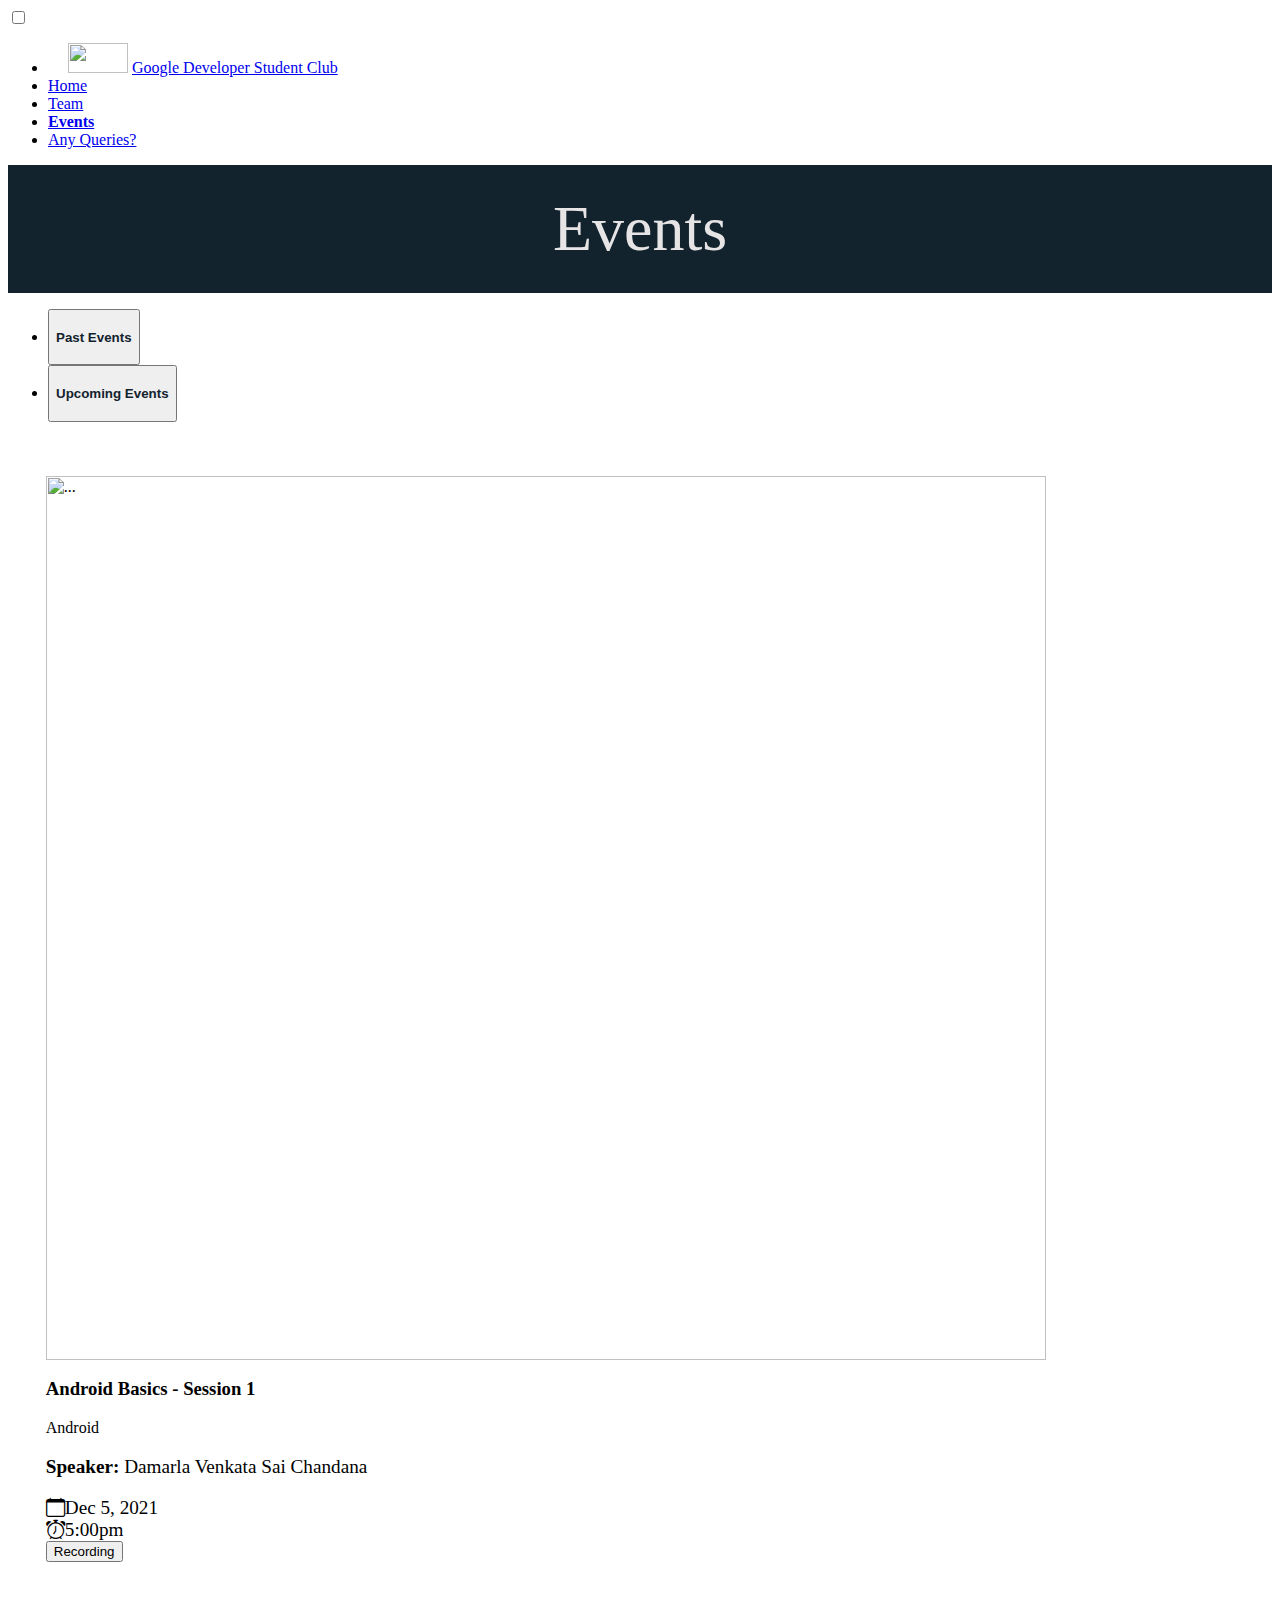
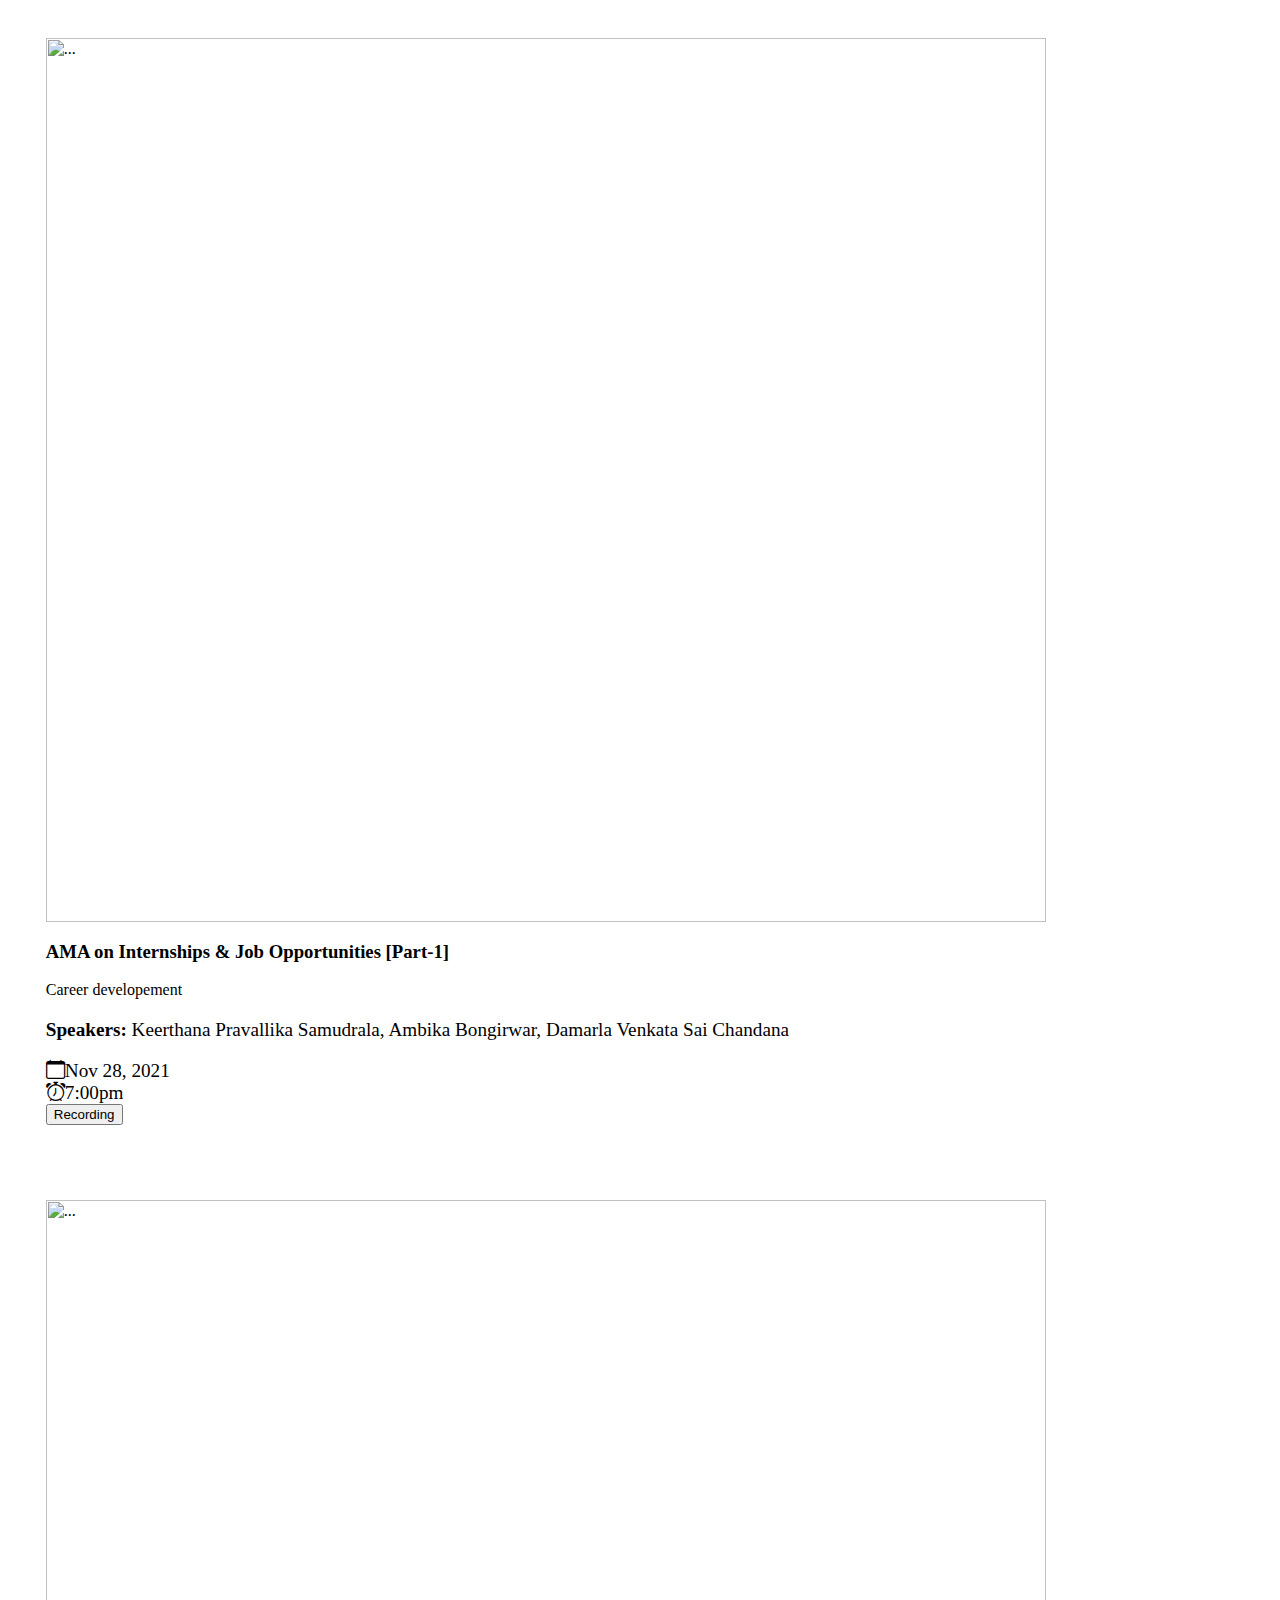
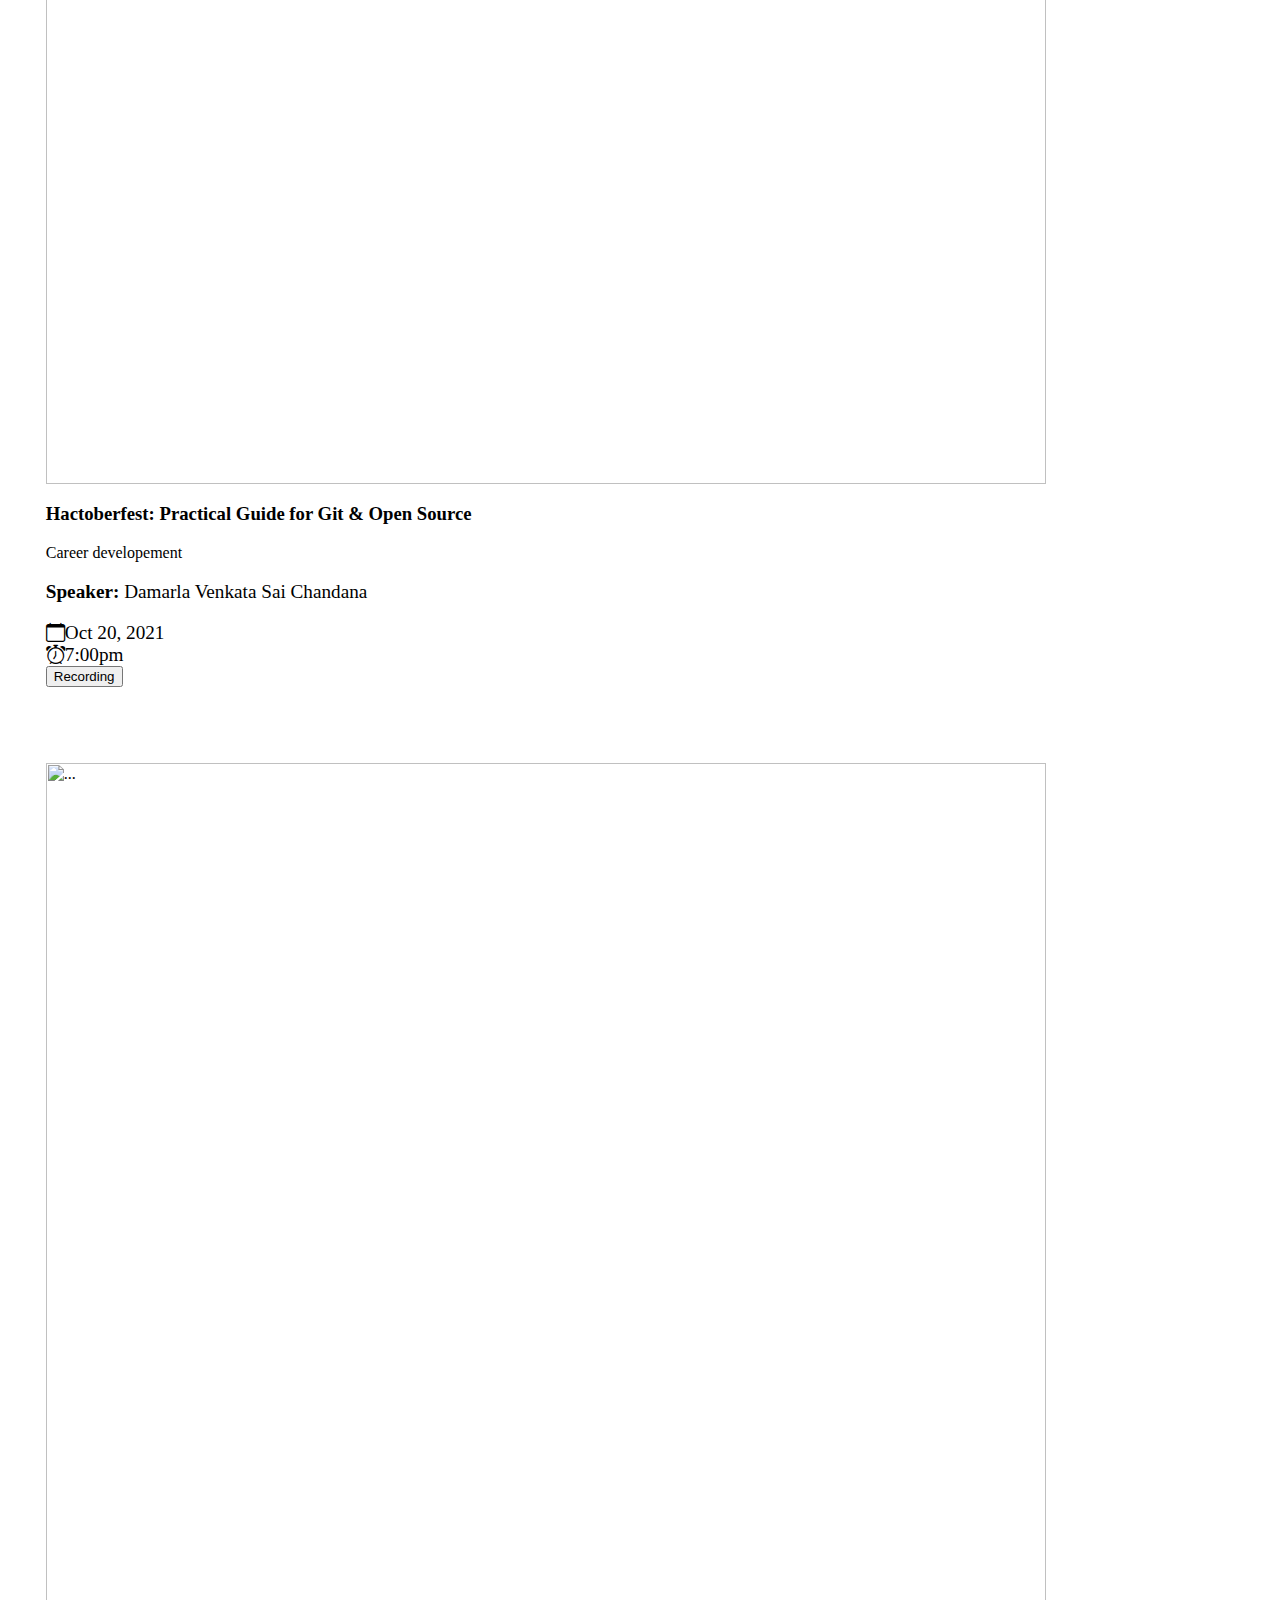
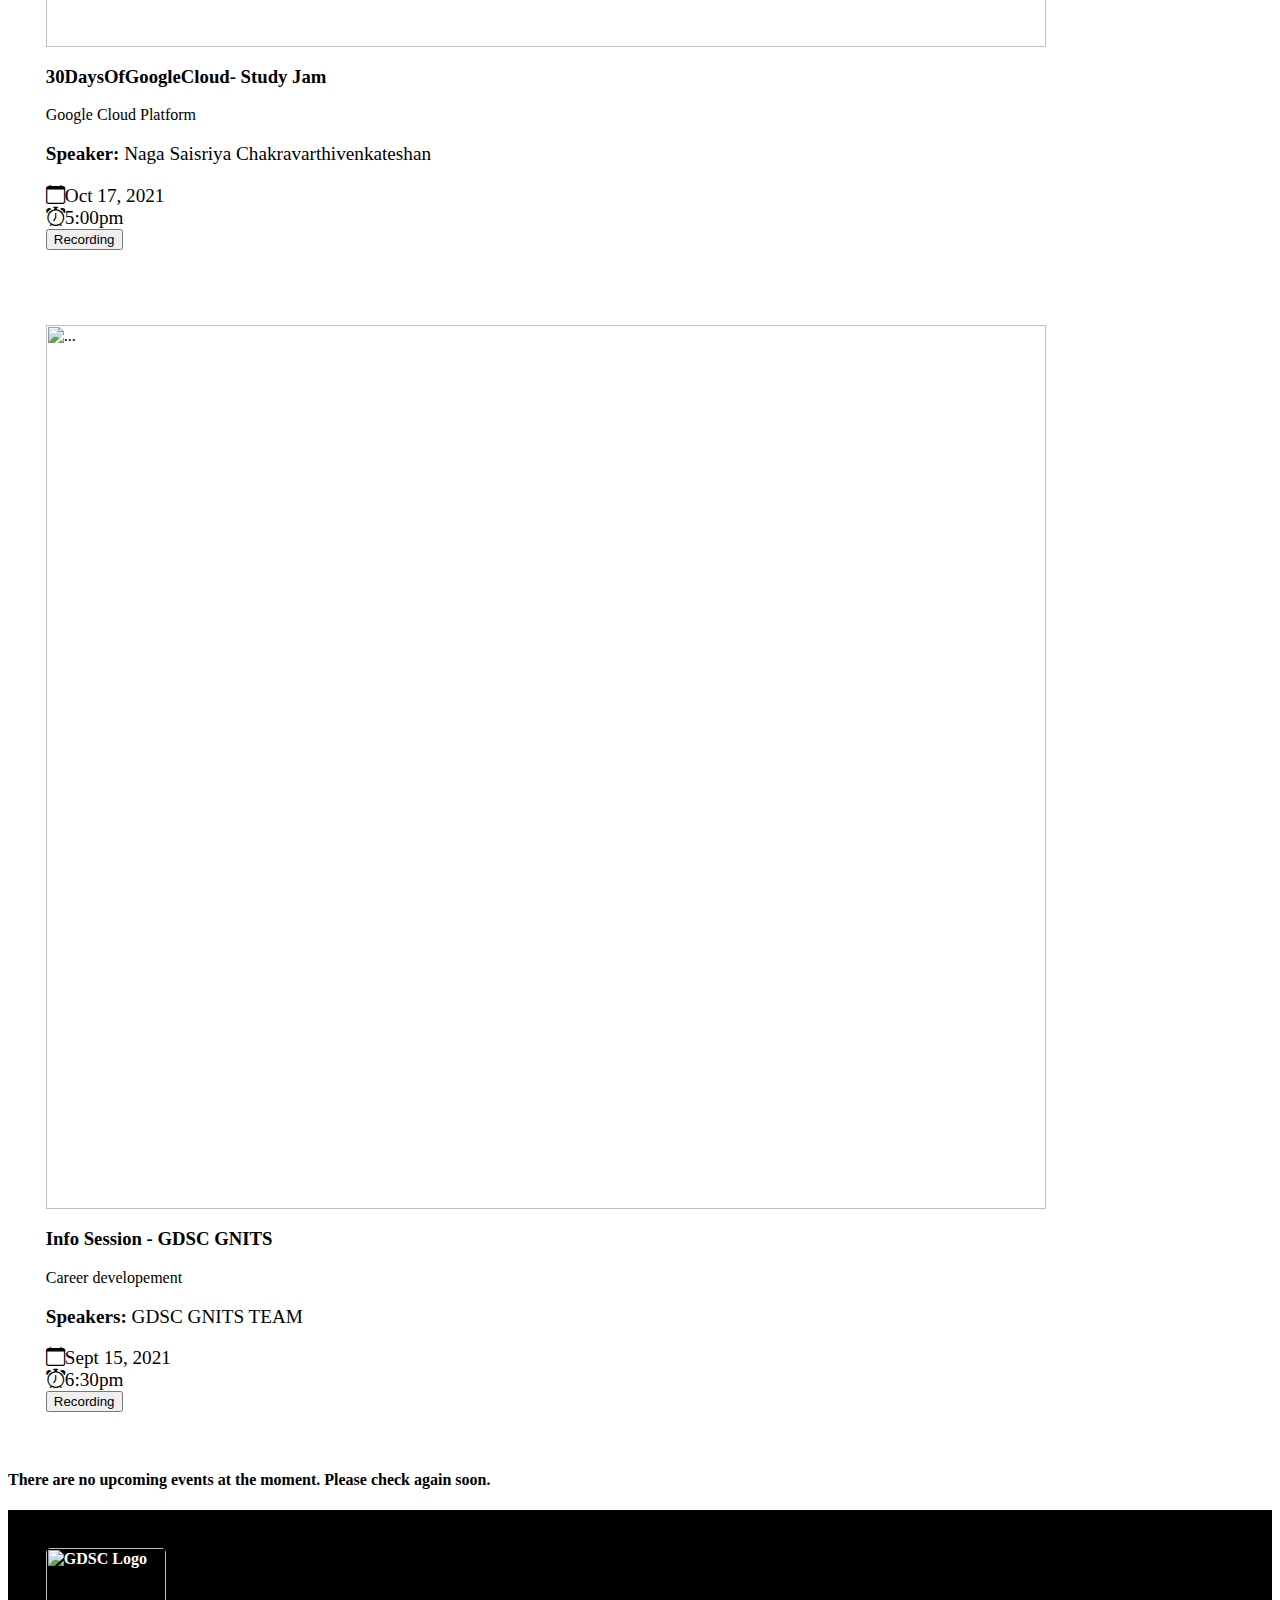
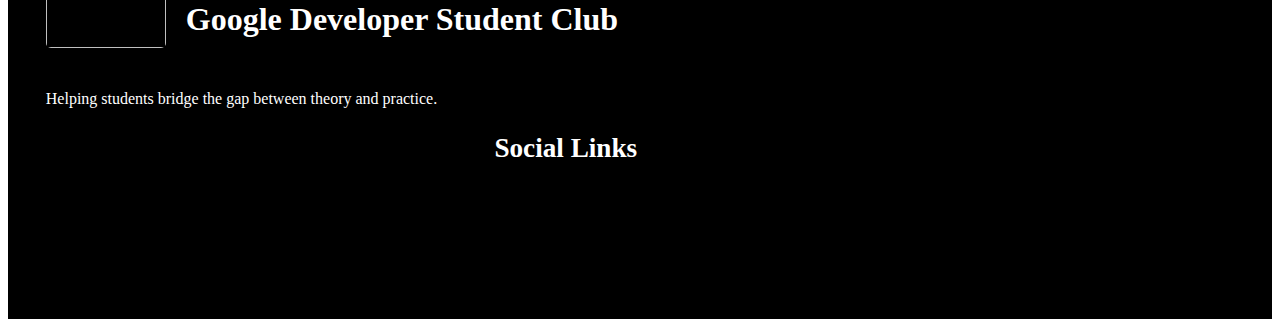
==== events.html @ d99cc6cf "Add files via upload" ====
<html>
    <head>
        <link href="https://cdn.jsdelivr.net/npm/bootstrap@5.1.3/dist/css/bootstrap.min.css" rel="stylesheet" integrity="sha384-1BmE4kWBq78iYhFldvKuhfTAU6auU8tT94WrHftjDbrCEXSU1oBoqyl2QvZ6jIW3" crossorigin="anonymous">
        <script src="https://cdn.jsdelivr.net/npm/bootstrap@5.1.3/dist/js/bootstrap.bundle.min.js" integrity="sha384-ka7Sk0Gln4gmtz2MlQnikT1wXgYsOg+OMhuP+IlRH9sENBO0LRn5q+8nbTov4+1p" crossorigin="anonymous"></script>
        <link rel="stylesheet" href="https://cdn.jsdelivr.net/npm/bootstrap-icons@1.7.1/font/bootstrap-icons.css">
        <link rel="shortcut icon" type="image/jpg" href="images/finalLogo.png"/>
        <link rel="stylesheet" href="https://cdn.rawgit.com/balzss/luxbar/ae5835e2/build/luxbar.min.css">
        <!-- <link rel="stylesheet" href="https://cdnjs.cloudflare.com/ajax/libs/materialize/1.0.0/css/materialize.min.css"> -->
	<link href="https://fonts.googleapis.com/icon?family=Material+Icons" rel="stylesheet">
	<link rel="stylesheet" href="https://pro.fontawesome.com/releases/v5.10.0/css/all.css" integrity="sha384-AYmEC3Yw5cVb3ZcuHtOA93w35dYTsvhLPVnYs9eStHfGJvOvKxVfELGroGkvsg+p"
	 crossorigin="anonymous" />
        <style>
            .right {
                float: right;
            }
            .container {
                width: 1000px;
                padding: 1cm;
            }
            .imgSize {
                height: 350px;
                width: auto;
            }
            .responsive {
                width: 100%;
                max-width: 100%;
                height: auto;
            }
			.card {
                border-radius: 10px;
                /*background: #fffafa;
                box-shadow:  -27px -27px 54px #f5f0f0,
                            27px 27px 54px #ffffff;*/
				transition: all 0.2s ease;
			}
			.card:hover {
				box-shadow: 5px 6px 6px 2px #e9ecef;
				transform: scale(1.1)
			}
            .team-nav{
                background-color: #12232E ;
                padding:3vh;
                color : rgb(230, 228, 228);
            }
            .team-nav div{
                font-size: 4rem;
            }
            .nav-tabs li button {
                color: #12232E;
            }
        </style>
    </head>

    <body>
        <header id="luxbar" >
			<input type="checkbox" class="luxbar-checkbox" id="luxbar-checkbox"/>
   <div class="luxbar-menu luxbar-menu-right luxbar-menu-material-bluegrey">
       <ul class="luxbar-navigation">
           <li class="luxbar-header">
             <a href="index.html"><img src="images/finalLogo.png" width="60px" height="30px" style="margin-left:20px;"></a>
               <a href="index.html" class="luxbar-brand siteName" >Google Developer Student Club</a>
               <label class="luxbar-hamburger luxbar-hamburger-doublespin"
               id="luxbar-hamburger" for="luxbar-checkbox"> <span></span> </label>
           </li>
           <li class="luxbar-item "><a href="index.html">Home</a></li>
           <li class="luxbar-item"><a href="team.html">Team</a></li>
           <b><li class="luxbar-item"><a href="events.html">Events </a></li></b>
           <li class="luxbar-item"><a href="https://docs.google.com/forms/d/e/1FAIpQLSd2Mt6iZODwUEkpxcArzsaZAlvw1R6YtqwxFRVRsODvlKW1ww/viewform?vc=0&c=0&w=1&flr=0">Any Queries?</a></li>
          
           
          
       </ul>
   </div>
</header>
        <nav class="team-nav">
            <div style="text-align: center;"> Events</div>
         </nav>

        <ul class="nav nav-tabs justify-content-center nav-justified" id="myTab" role="tablist">
            <li class="nav-item" role="presentation">
              <button class="nav-link active" id="past-events-tab" data-bs-toggle="tab" data-bs-target="#past-events" type="button" role="tab" aria-controls="past-events" aria-selected="true"><b><h4>Past Events</h4></b></button>
            </li>
            <li class="nav-item" role="presentation">
              <button class="nav-link" id="upcoming-events-tab" data-bs-toggle="tab" data-bs-target="#upcoming-events" type="button" role="tab" aria-controls="upcoming-events" aria-selected="false"><b><h4>Upcoming Events</h4></b></button>
            </li>
        </ul>
        <div class="tab-content" id="myTabContent">
            <div class="tab-pane fade show active" id="past-events" role="tabpanel" aria-labelledby="past-events-tab">
                <div class = "container">
                    <div class="card mb-3 w-100">
                        <div class="row g-0">
                            <div class="col-md-12 col-lg-4">
                                <img src="images/android.jpeg" class="img-fluid rounded-start imgSize responsive" alt="...">
                            </div>
                            <div class="col-md-12 col-lg-8 d-flex align-items-center">
                                <div class="card-body m-2">
                                    <div class = "row d-flex align-self-center">
                                        <div class = "col-lg-8 col-md-12"><h3>Android Basics - Session 1 </h3></div>
                                        <div class = "col-lg-4 col-md-12"><span class="badge bg-primary mx-auto rounded-pill d-inline-flex align-self-center float-md-start float-lg-end">Android</span></div>
                                    </div>
                                    <div class = "py-3">
                                        <p class="card-text" style = "font-size:larger"><b>Speaker:</b> Damarla Venkata Sai Chandana</p>
                                        <div class = "row">
                                            <div class = "col-lg-6 col-md-12" style = "font-size:larger"><span><i class="bi bi-calendar pe-2"></i><!--<b>Date: </b>-->Dec 5, 2021</span></div>
                                            <div class = "col-lg-6 col-md-12" style = "font-size:larger"><span><i class="bi bi-alarm pe-2"></i><!--<b>Time: </b>-->5:00pm</span></div>
                                        </div>
                                    </div>
                                    <div><button class="btn btn-primary" type="button">Recording</button></div>
                                </div>
                            </div>
                        </div>
                    </div>
                </div>
                <div class = "container">
                    <div class="card mb-3 w-100">
                        <div class="row g-0">
                            <div class="col-md-12 col-lg-3">
                                <img src="images/ama1.jpeg" class="img-fluid rounded-start imgSize responsive" alt="...">
                            </div>
                            <div class="col-md-12 col-lg-9 d-flex align-items-center">
                                <div class="card-body m-2">
                                    <div class = "row d-flex align-self-center">
                                        <div class = "col-lg-8 col-md-12"><h3>AMA on Internships & Job Opportunities [Part-1] </h3></div>
                                        <div class = "col-lg-4 col-md-12"><span class="badge bg-primary mx-auto rounded-pill d-inline-flex align-self-center float-md-start float-lg-end">Career developement</span></div>
                                    </div>
                                    <div class = "py-3">
                                        <p class="card-text" style = "font-size:larger"><b>Speakers:</b> Keerthana Pravallika Samudrala, Ambika Bongirwar, Damarla Venkata Sai Chandana</p>
                                        <div class = "row">
                                            <div class = "col-lg-6 col-md-12" style = "font-size:larger"><span><i class="bi bi-calendar pe-2"></i><!--<b>Date: </b>-->Nov 28, 2021</span></div>
                                            <div class = "col-lg-6 col-md-12" style = "font-size:larger"><span><i class="bi bi-alarm pe-2"></i><!--<b>Time: </b>-->7:00pm</span></div>
                                        </div>
                                    </div>
                                    <div><button class="btn btn-primary" type="button">Recording</button></div>
                                </div>
                            </div>
                        </div>
                    </div>
                </div>
                <div class = "container">
                    <div class="card mb-3 w-100">
                        <div class="row g-0">
                            <div class="col-md-12 col-lg-6">
                                <img src="images/hactoberfest2.png" class="img-fluid rounded-start imgSize responsive" style="height: 100%;" alt="...">
                            </div>
                            <div class="col-md-12 col-lg-6 d-flex align-items-center">
                                <div class="card-body m-2">
                                    <div class = "row d-flex align-self-center">
                                        <div class = "col-lg-8 col-md-12"><h3>Hactoberfest: Practical Guide for Git & Open Source </h3></div>
                                        <div class = "col-lg-4 col-md-12"><span class="badge bg-primary mx-auto rounded-pill d-inline-flex align-self-center float-md-start float-lg-end">Career developement</span></div>
                                    </div>
                                    <div class = "py-3">
                                        <p class="card-text" style = "font-size:larger"><b>Speaker:</b> Damarla Venkata Sai Chandana</p>
                                        <div class = "row">
                                            <div class = "col-lg-6 col-md-12" style = "font-size:larger"><span><i class="bi bi-calendar pe-2"></i><!--<b>Date: </b>-->Oct 20, 2021</span></div>
                                            <div class = "col-lg-6 col-md-12" style = "font-size:larger"><span><i class="bi bi-alarm pe-2"></i><!--<b>Time: </b>-->7:00pm</span></div>
                                        </div>
                                    </div>
                                    <div><button class="btn btn-primary" type="button">Recording</button></div>
                                </div>
                            </div>
                        </div>
                    </div>
                </div>
                <div class = "container">
                    <div class="card mb-3 w-100">
                        <div class="row g-0">
                            <div class="col-md-12 col-lg-4">
                                <img src="images/cloud.jpeg" class="img-fluid rounded-start imgSize responsive" alt="...">
                            </div>
                            <div class="col-md-12 col-lg-8 d-flex align-items-center">
                                <div class="card-body m-2">
                                    <div class = "row d-flex align-self-center">
                                        <div class = "col-lg-8 col-md-12"><h3>30DaysOfGoogleCloud- Study Jam</h3></div>
                                        <div class = "col-lg-4 col-md-12"><span class="badge bg-primary mx-auto rounded-pill d-inline-flex align-self-center float-md-start float-lg-end">Google Cloud Platform</span></div>
                                    </div>
                                    <div class = "py-3">
                                        <p class="card-text" style = "font-size:larger"><b>Speaker: </b>Naga Saisriya Chakravarthivenkateshan </p>
                                        <div class = "row">
                                            <div class = "col-lg-6 col-md-12" style = "font-size:larger"><span><i class="bi bi-calendar pe-2"></i><!--<b>Date: </b>-->Oct 17, 2021</span></div>
                                            <div class = "col-lg-6 col-md-12" style = "font-size:larger"><span><i class="bi bi-alarm pe-2"></i><!--<b>Time: </b>-->5:00pm</span></div>
                                        </div>
                                    </div>
                                    <div><button class="btn btn-primary" type="button">Recording</button></div>
                                </div>
                            </div>
                        </div>
                    </div>
                </div>
                <div class = "container">
                    <div class="card mb-3 w-100">
                        <div class="row g-0">
                            <div class="col-md-12 col-lg-4">
                                <img src="images/intro.png" class="img-fluid rounded-start imgSize responsive" alt="...">
                            </div>
                            <div class="col-md-12 col-lg-8 d-flex align-items-center">
                                <div class="card-body m-2">
                                    <div class = "row d-flex align-self-center">
                                        <div class = "col-lg-8 col-md-12"><h3>Info Session - GDSC GNITS </h3></div>
                                        <div class = "col-lg-4 col-md-12"><span class="badge bg-primary mx-auto rounded-pill d-inline-flex align-self-center float-md-start float-lg-end">Career developement</span></div>
                                    </div>
                                    <div class = "py-3">
                                        <p class="card-text" style = "font-size:larger"><b>Speakers: </b>GDSC GNITS TEAM</p>
                                        <div class = "row">
                                            <div class = "col-lg-6 col-md-12" style = "font-size:larger"><span><i class="bi bi-calendar pe-2"></i><!--<b>Date: </b>-->Sept 15, 2021</span></div>
                                            <div class = "col-lg-6 col-md-12" style = "font-size:larger"><span><i class="bi bi-alarm pe-2"></i><!--<b>Time: </b>-->6:30pm</span></div>
                                        </div>
                                    </div>
                                    <div><button class="btn btn-primary" type="button">Recording</button></div>
                                </div>
                            </div>
                        </div>
                    </div>
                </div>
            </div>
			<div class="tab-pane fade" id="upcoming-events" role="tabpanel" aria-labelledby="upcoming-events-tab"><div class = "text-center m-5 p-5"><h4><b>There are no upcoming events at the moment. Please check again soon.<b></b></h4></div></div>
		</div>
        <footer style="background-color: black; color: white" class="page-footer">
            <div class="container">
              <div class="row">
                <div class="col l6 s12">
                    <div style="display: inline-flex">
                        <img style="border-radius: 5px;" width=120px height=100px src="https://cdn-images-1.medium.com/max/1200/1*GUnXaV_rVzuce67X__7G6w.png" alt="GDSC Logo">
                        <h4 style="font-size: 2em; padding-left: 20px; padding-top: 10px;" class="white-text"><strong>Google Developer Student Club</strong></h4>
                    </div>
                    <p style="margin-top: 10px; font-weight: normal;" class="grey-text text-lighten-4">Helping students bridge the gap between theory and practice.</p>
                </div>
                <div style="text-align: center;" class="col l4 offset-l2 s12">
                    <h5 style="margin-top: 25px; padding-left: 40px; font-size: 1.7em;" class="white-text">Social Links</h5>
                    <ul style="display: inline-flex; list-style-type: none; font-size: 1.5em;">
                      <li style="margin-top: 10px; padding: 7px 15px;"><a class="grey-text text-lighten-3" target="_blank" href="https://www.instagram.com/gdsc_gnits/"><i class="fab fa-instagram fa-lg"></i></a></li>
                      <li style="margin-top: 10px; padding: 7px 15px;"><a class="grey-text text-lighten-3" target="_blank" href="https://www.linkedin.com/company/gdsc-gnits/"><i class="fab fa-linkedin fa-lg"></i></a></li>
                      <li style="margin-top: 10px; padding: 7px 15px;"><a class="grey-text text-lighten-3" href="https://gdsc.community.dev/g-narayanamma-institute-of-technology-science-hyderabad/"><i class="far fa-envelope fa-email fa-lg"></i></a></li>
                    </ul>
                </div>
              </div>
            </div>
        </footer>
    </body>
</html>
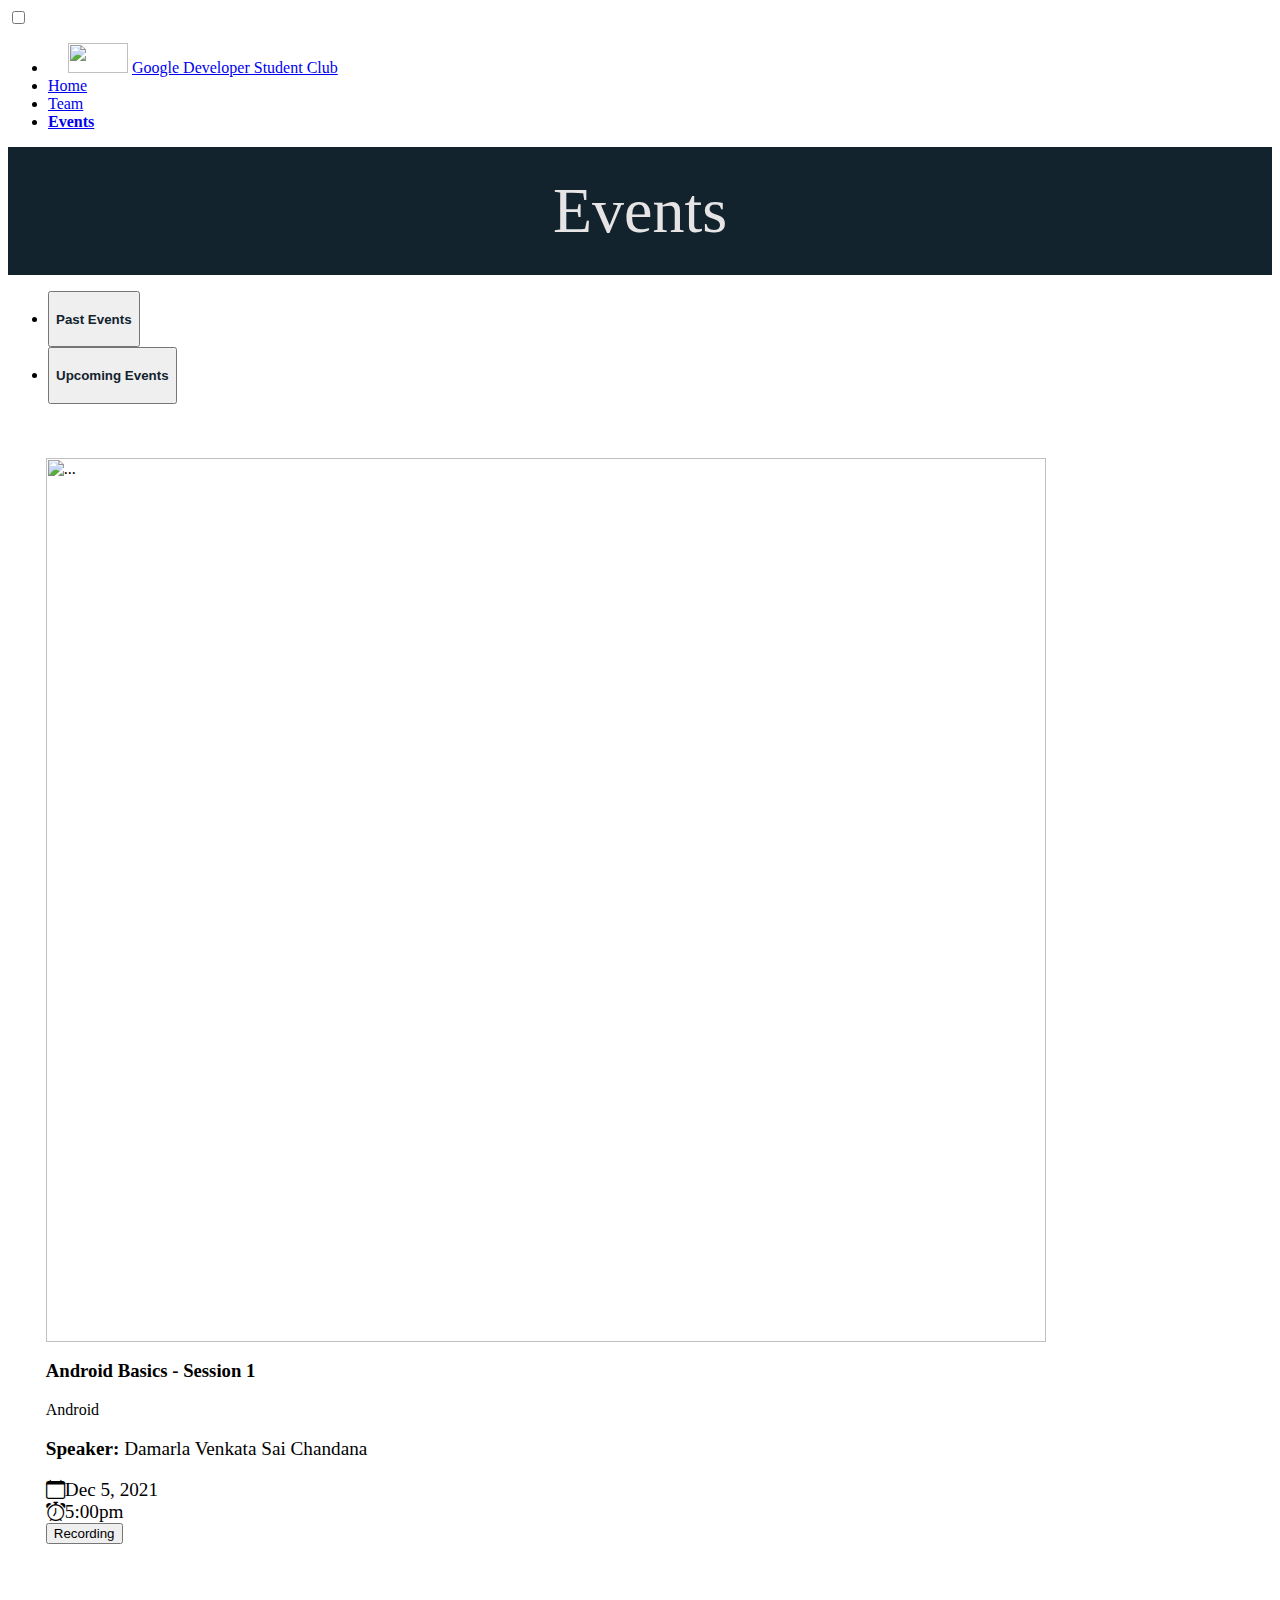
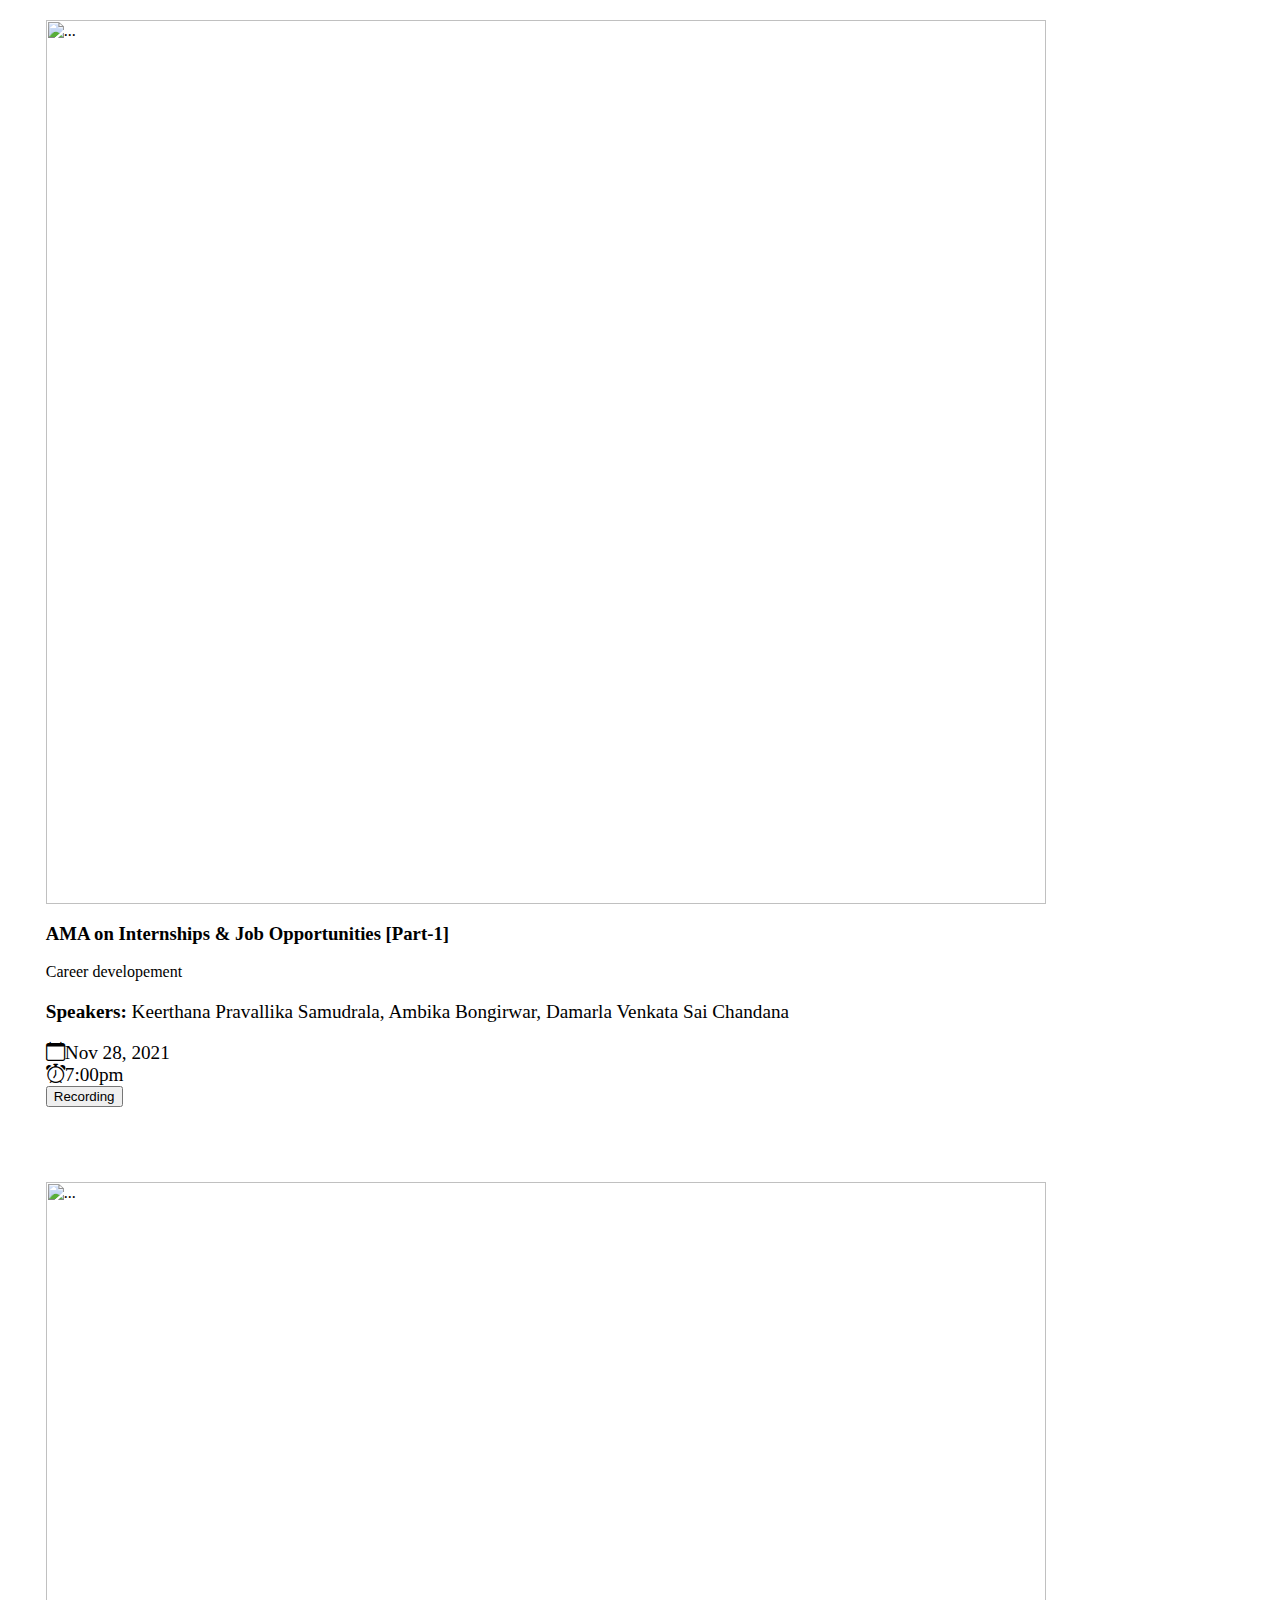
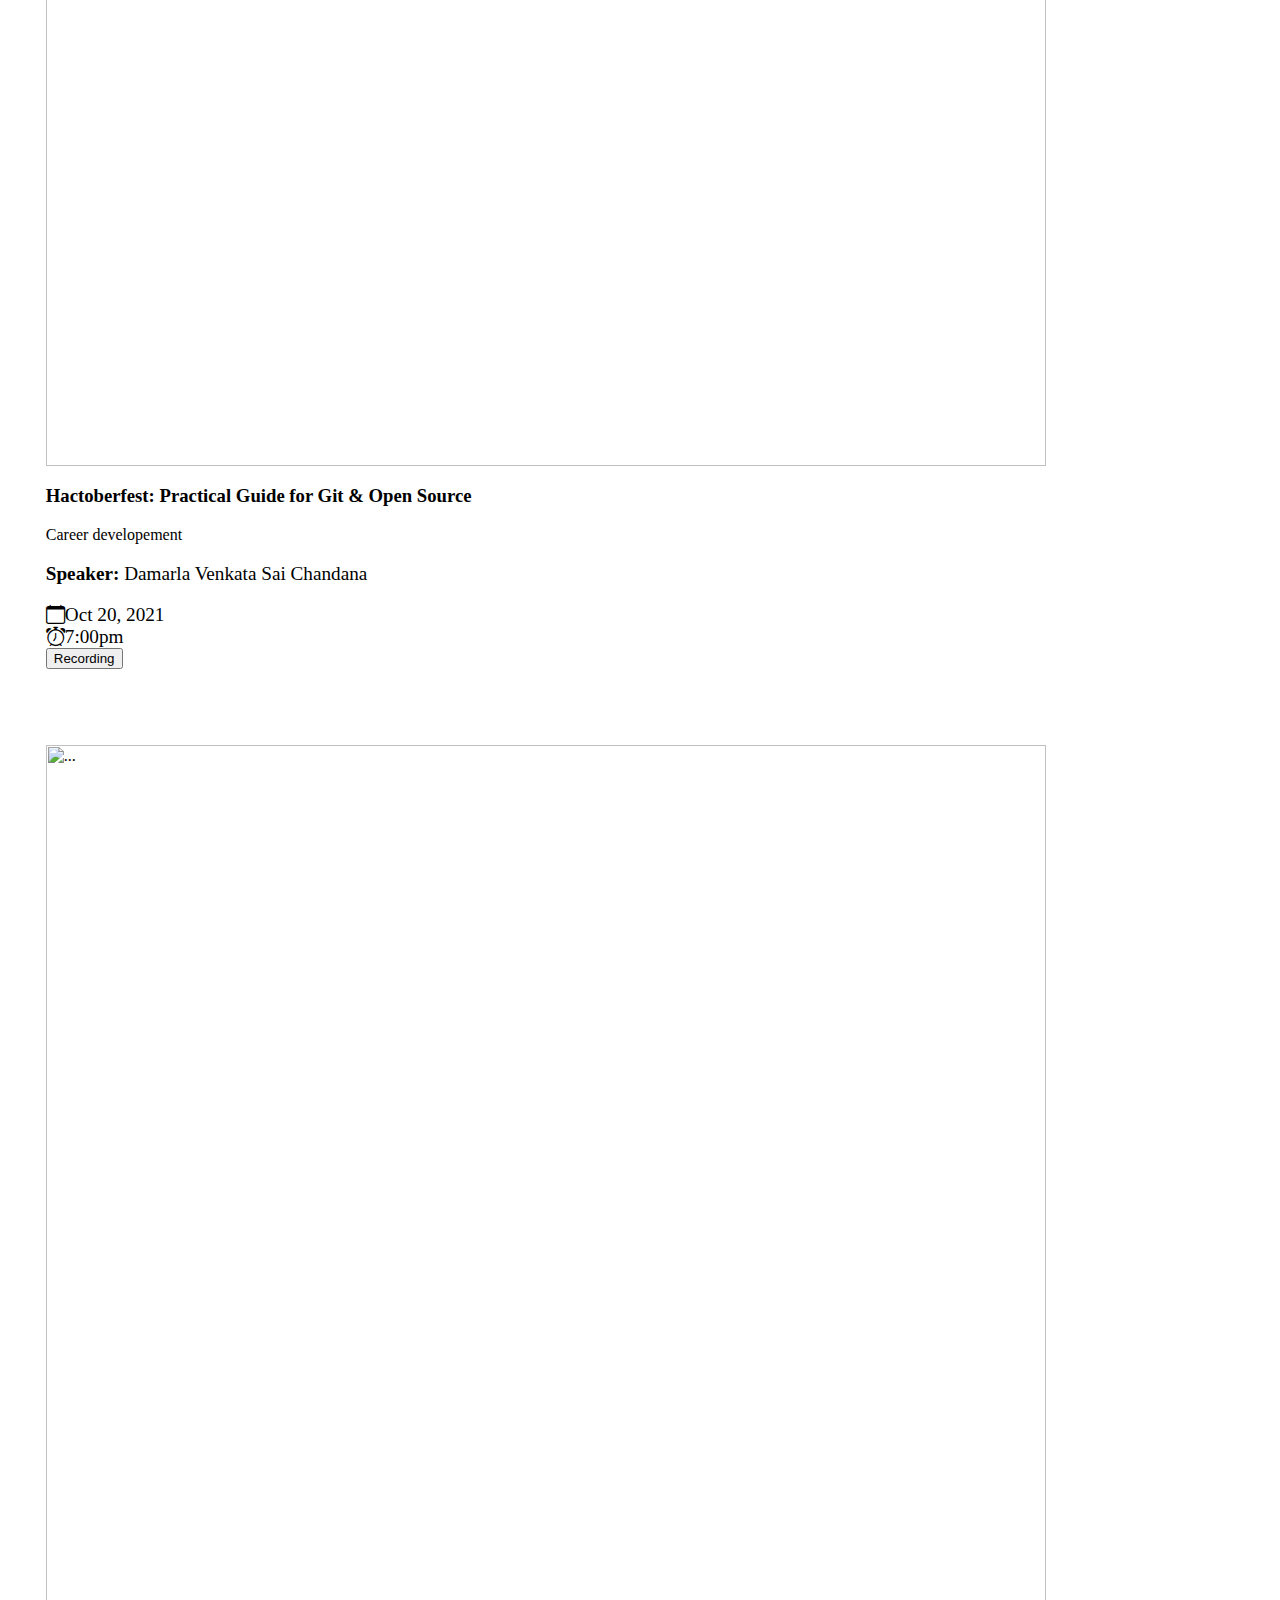
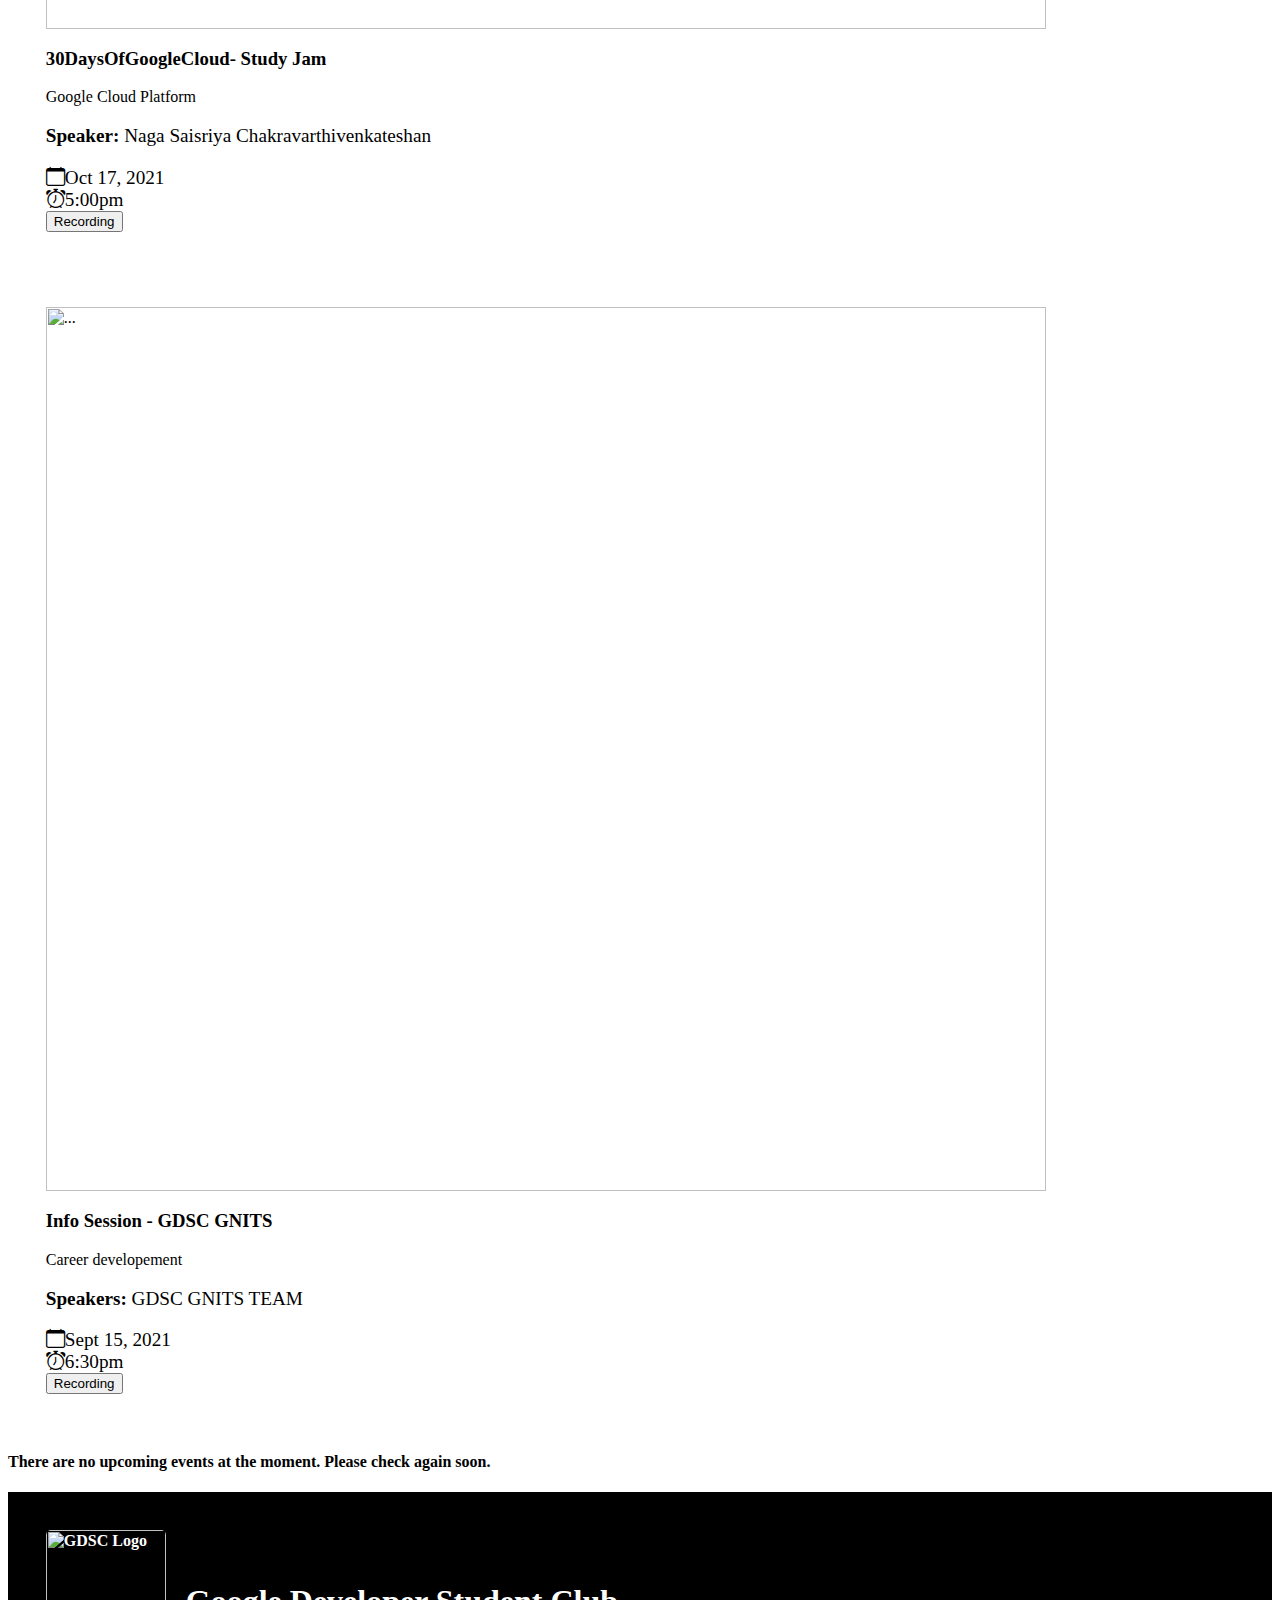
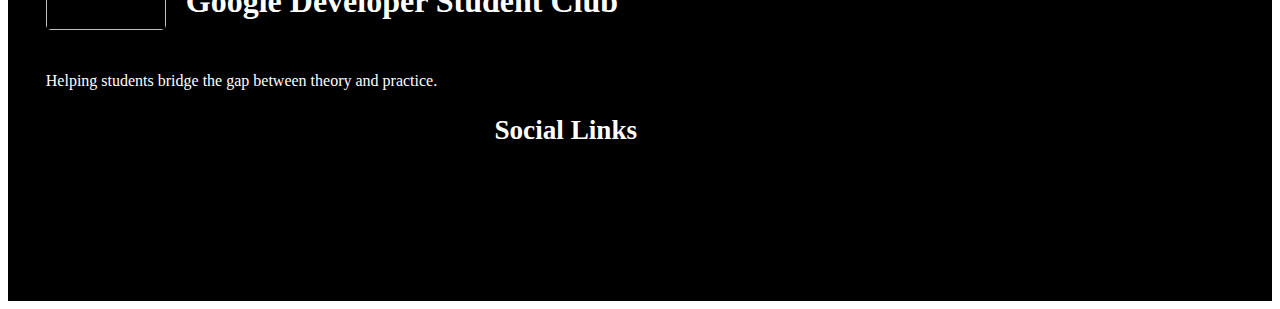
==== commit 871731de: "Merge 56c4505a302fe0e8e5cb978d98123010299f4955 into d32a2591166a327de4844634114901c94dabd7d8" ====
--- a/events.html
+++ b/events.html
@@ -1,5 +1,6 @@
 <html>
     <head>
+        <meta name="viewport" content="width=device-width, initial-scale=1" />
         <link href="https://cdn.jsdelivr.net/npm/bootstrap@5.1.3/dist/css/bootstrap.min.css" rel="stylesheet" integrity="sha384-1BmE4kWBq78iYhFldvKuhfTAU6auU8tT94WrHftjDbrCEXSU1oBoqyl2QvZ6jIW3" crossorigin="anonymous">
         <script src="https://cdn.jsdelivr.net/npm/bootstrap@5.1.3/dist/js/bootstrap.bundle.min.js" integrity="sha384-ka7Sk0Gln4gmtz2MlQnikT1wXgYsOg+OMhuP+IlRH9sENBO0LRn5q+8nbTov4+1p" crossorigin="anonymous"></script>
         <link rel="stylesheet" href="https://cdn.jsdelivr.net/npm/bootstrap-icons@1.7.1/font/bootstrap-icons.css">
@@ -48,7 +49,33 @@
             .nav-tabs li button {
                 color: #12232E;
             }
-        </style>
+            @media all and (max-width: 400px) {
+                img {
+                    width: 150px;
+                    height: auto;
+                }
+            }
+            @media screen and (max-width:320px) {
+                .imgSize{
+                    max-width: 250px;
+                    height: auto;
+                }
+                .container {
+                    width: 250px;
+                    padding: 0.5cm;
+                }
+            }
+            @media screen and (min-width:320px) and (max-width:576px) {
+                .imgSize{
+                    max-width: 400px;
+                    height: auto;
+                }
+                .container {
+                    width: 400px;
+                    padding: 1cm;
+                }
+            }
+       </style>
     </head>
 
     <body>
@@ -63,9 +90,8 @@
                id="luxbar-hamburger" for="luxbar-checkbox"> <span></span> </label>
            </li>
            <li class="luxbar-item "><a href="index.html">Home</a></li>
-           <li class="luxbar-item"><a href="team.html">Team</a></li>
-           <b><li class="luxbar-item"><a href="events.html">Events </a></li></b>
-           <li class="luxbar-item"><a href="https://docs.google.com/forms/d/e/1FAIpQLSd2Mt6iZODwUEkpxcArzsaZAlvw1R6YtqwxFRVRsODvlKW1ww/viewform?vc=0&c=0&w=1&flr=0">Any Queries?</a></li>
+           <li class="luxbar-item"><a href="#">Team</a></li>
+           <b><li class="luxbar-item"><a href="#">Events </a></li></b>
           
            
           
@@ -227,13 +253,13 @@
                 <div style="text-align: center;" class="col l4 offset-l2 s12">
                     <h5 style="margin-top: 25px; padding-left: 40px; font-size: 1.7em;" class="white-text">Social Links</h5>
                     <ul style="display: inline-flex; list-style-type: none; font-size: 1.5em;">
-                      <li style="margin-top: 10px; padding: 7px 15px;"><a class="grey-text text-lighten-3" target="_blank" href="https://www.instagram.com/gdsc_gnits/"><i class="fab fa-instagram fa-lg"></i></a></li>
-                      <li style="margin-top: 10px; padding: 7px 15px;"><a class="grey-text text-lighten-3" target="_blank" href="https://www.linkedin.com/company/gdsc-gnits/"><i class="fab fa-linkedin fa-lg"></i></a></li>
-                      <li style="margin-top: 10px; padding: 7px 15px;"><a class="grey-text text-lighten-3" href="https://gdsc.community.dev/g-narayanamma-institute-of-technology-science-hyderabad/"><i class="far fa-envelope fa-email fa-lg"></i></a></li>
+                      <li style="margin-top: 10px; padding: 7px 15px;"><a class="grey-text text-lighten-3" target="_blank" href="https://www.instagram.com/gdsc_gnits/"><i class="fab fa-instagram fa-lg" style="color: white;"></i></a></li>
+                      <li style="margin-top: 10px; padding: 7px 15px;"><a class="grey-text text-lighten-3" target="_blank" href="https://www.linkedin.com/company/gdsc-gnits/"><i class="fab fa-linkedin fa-lg" style="color: white;"></i></a></li>
+                      <li style="margin-top: 10px; padding: 7px 15px;"><a class="grey-text text-lighten-3" href="https://gdsc.community.dev/g-narayanamma-institute-of-technology-science-hyderabad/" style="color: white;"><i class="far fa-envelope fa-email fa-lg"></i></a></li>
                     </ul>
                 </div>
               </div>
             </div>
         </footer>
     </body>
-</html>+</html>
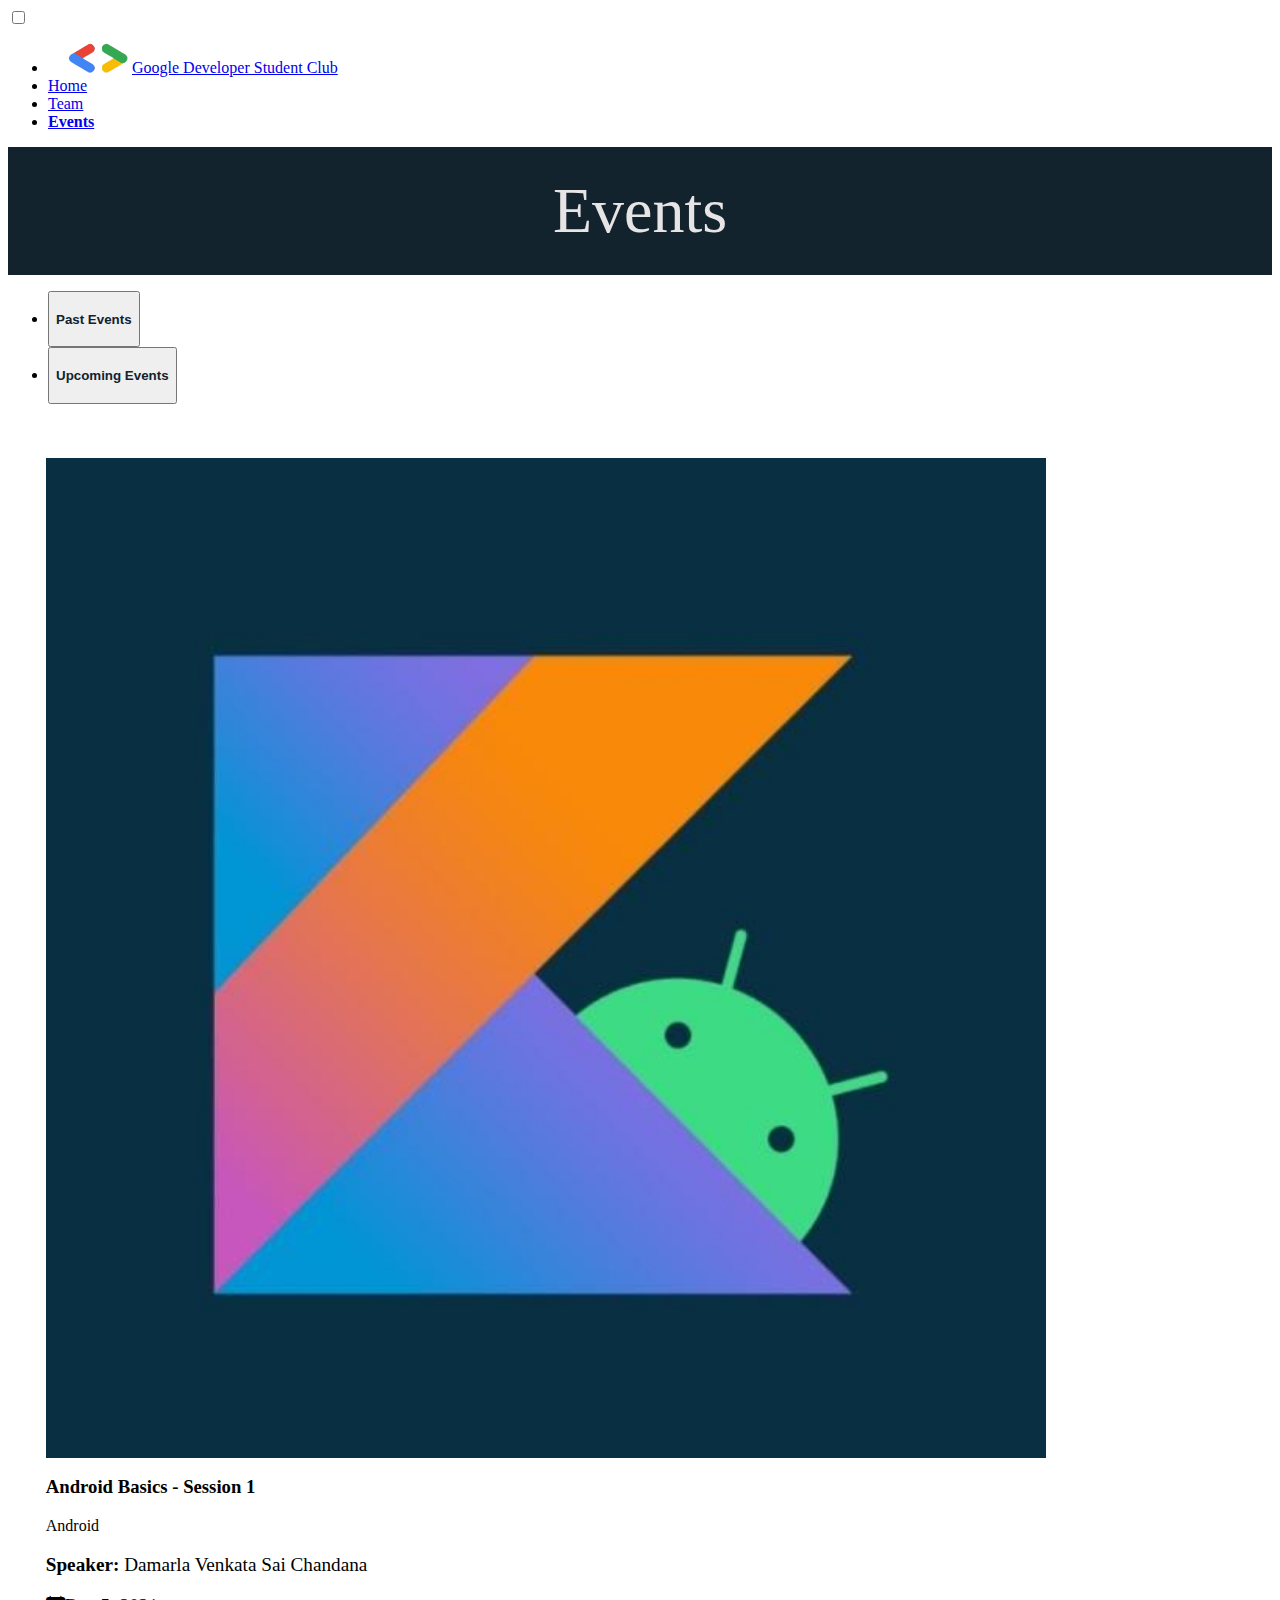
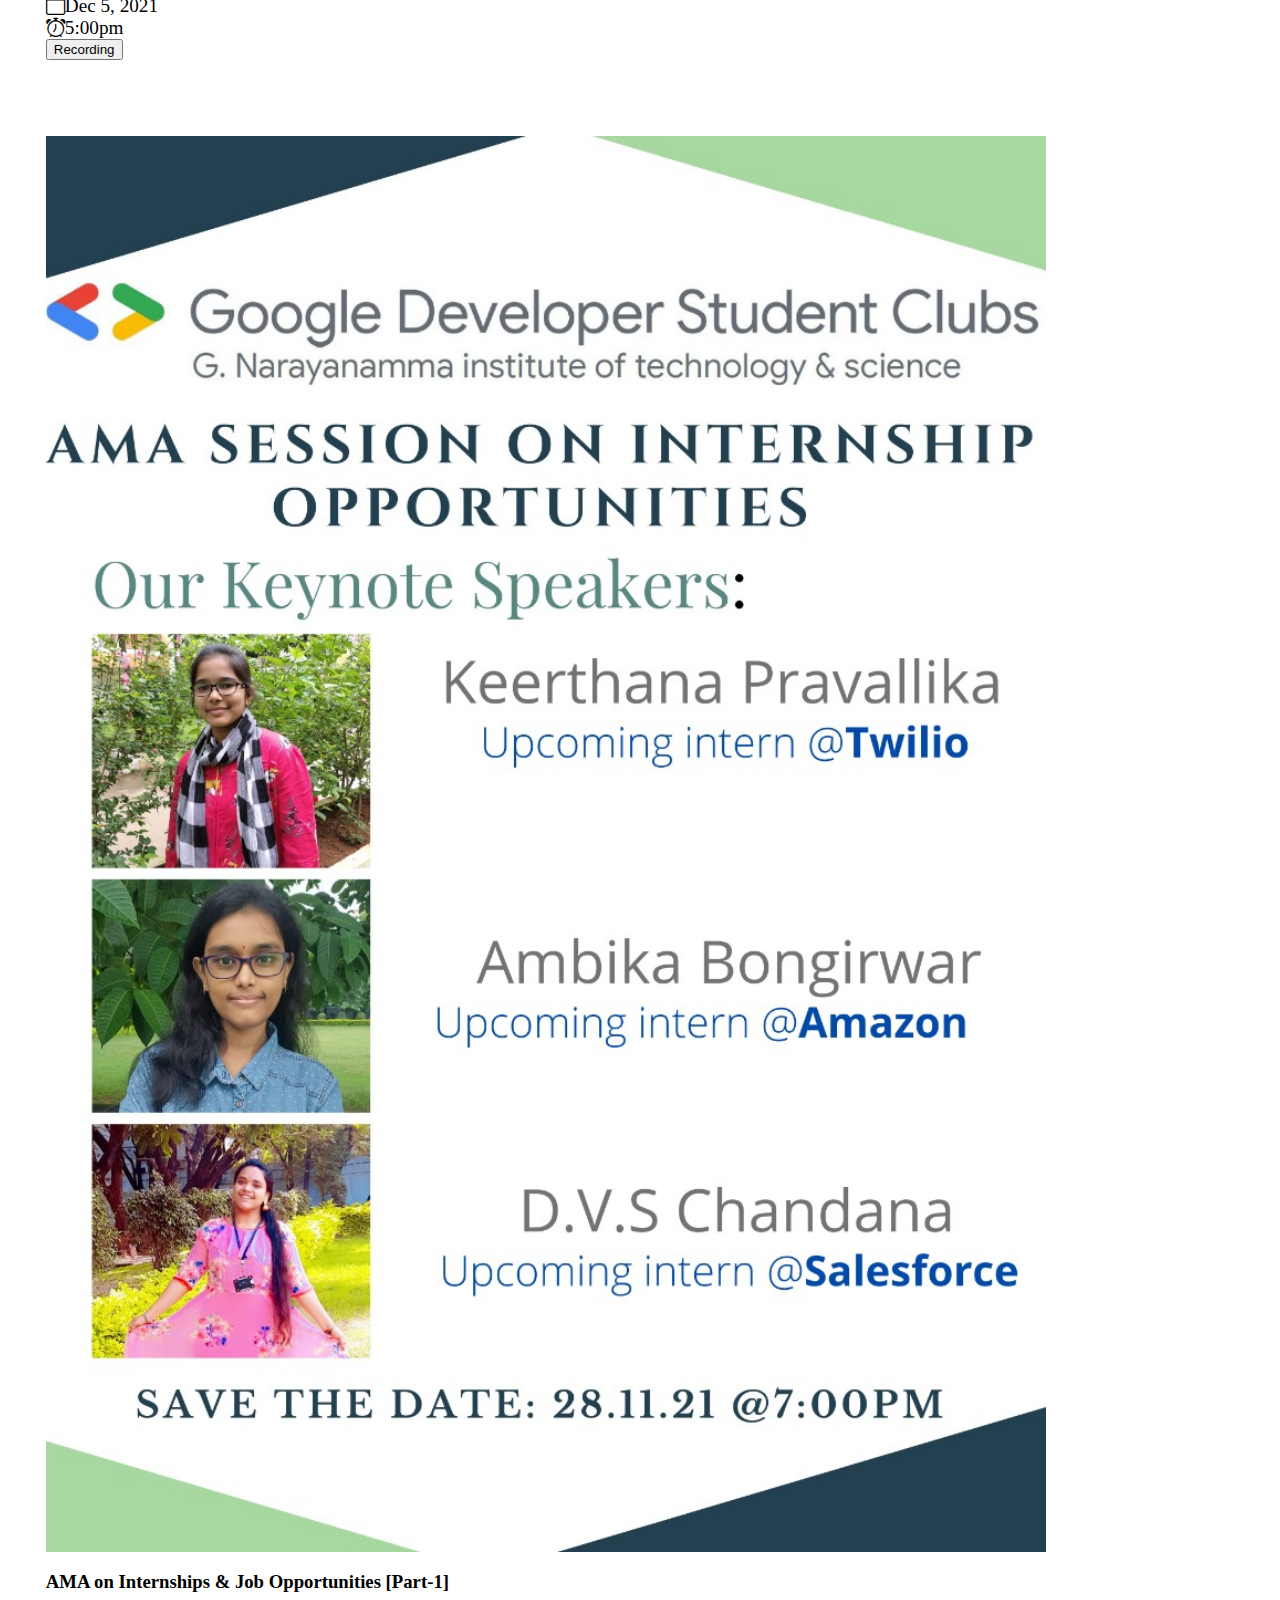
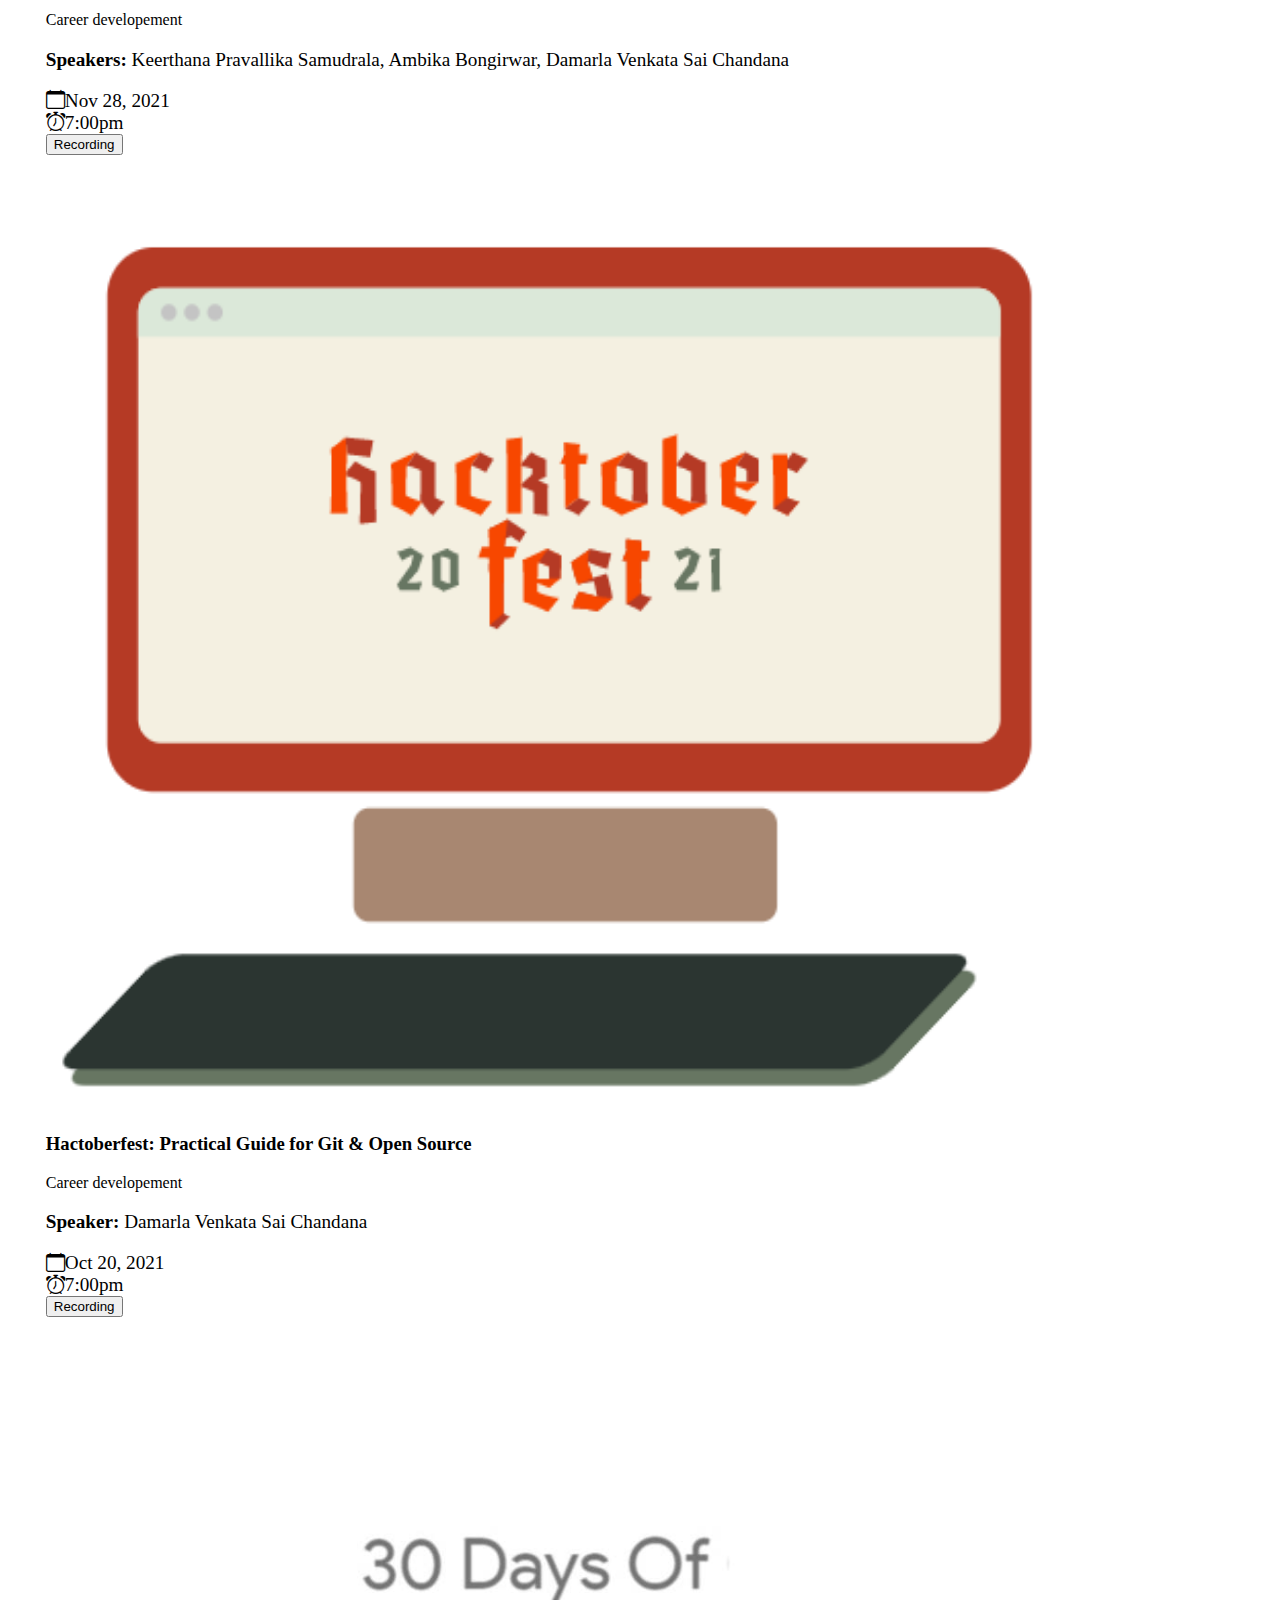
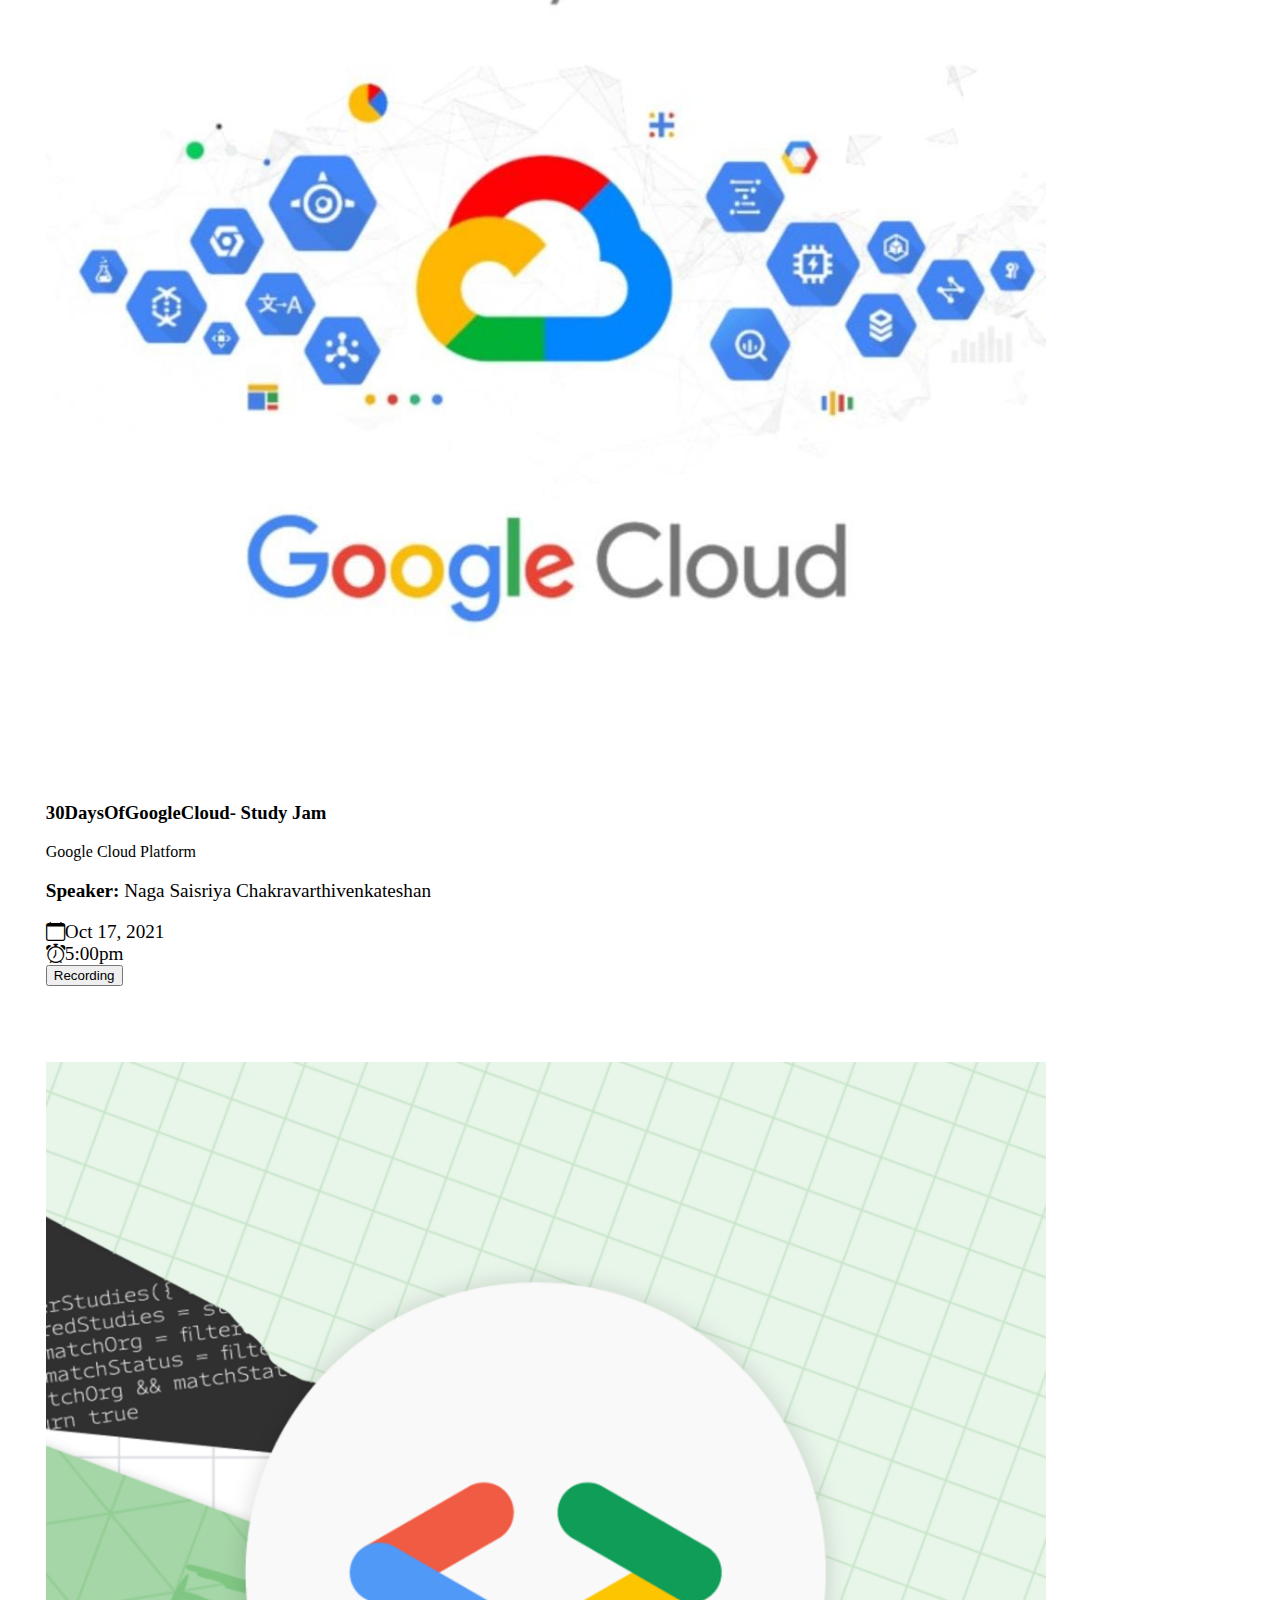
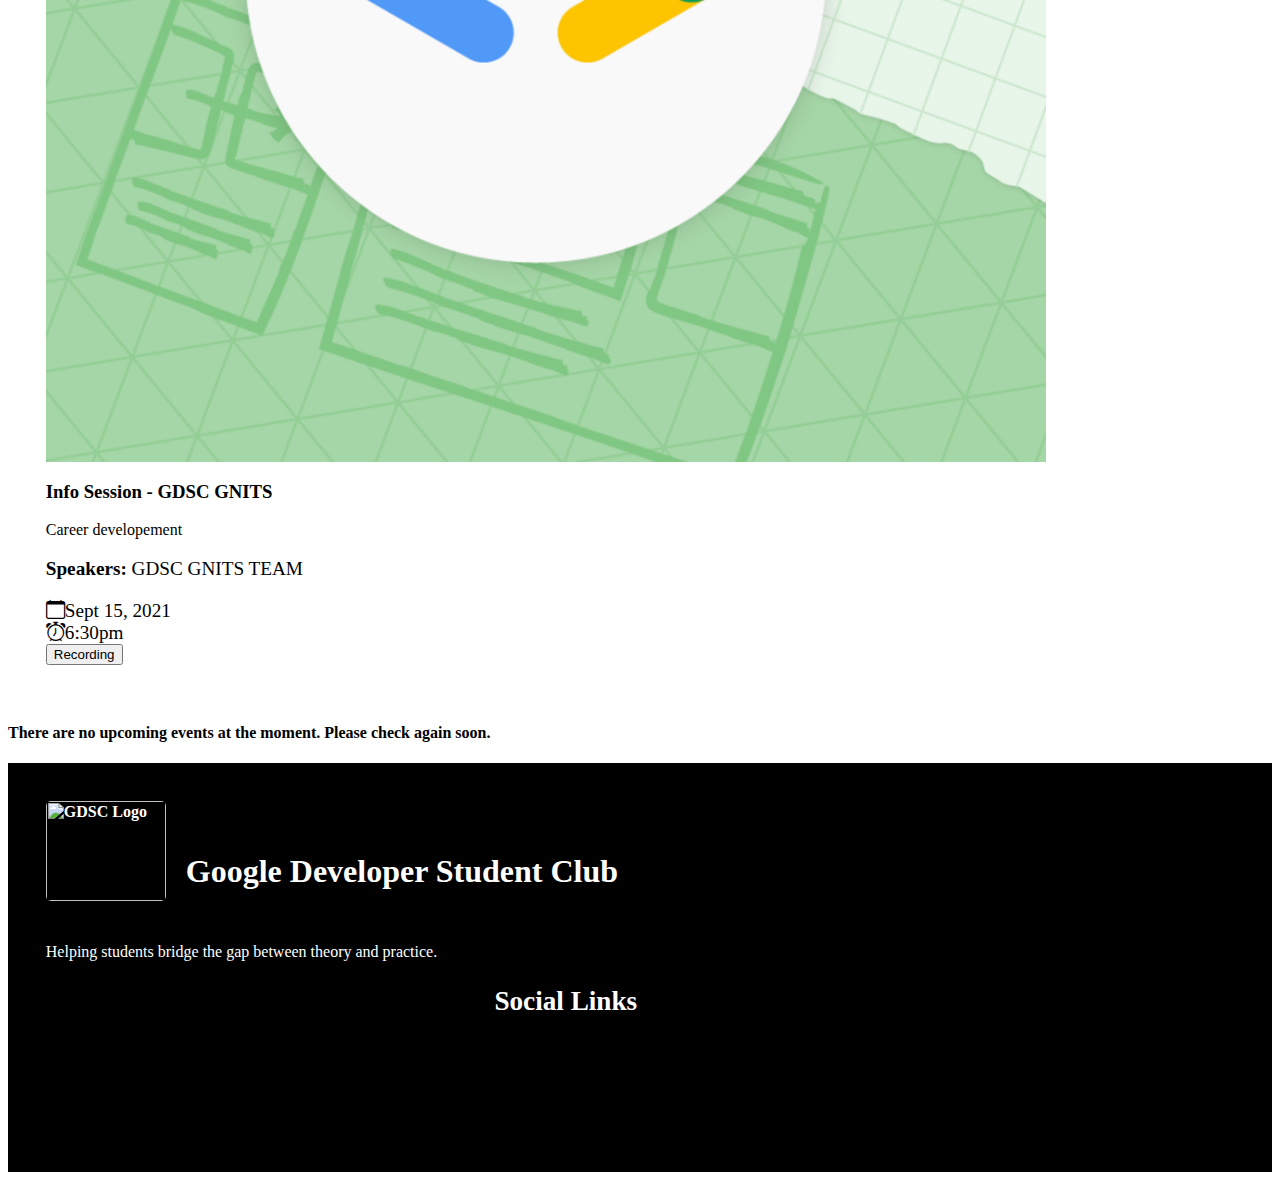
==== commit 157dcdb1: "added images and made minor changes" ====
--- a/events.html
+++ b/events.html
@@ -262,4 +262,4 @@
             </div>
         </footer>
     </body>
-</html>
+</html>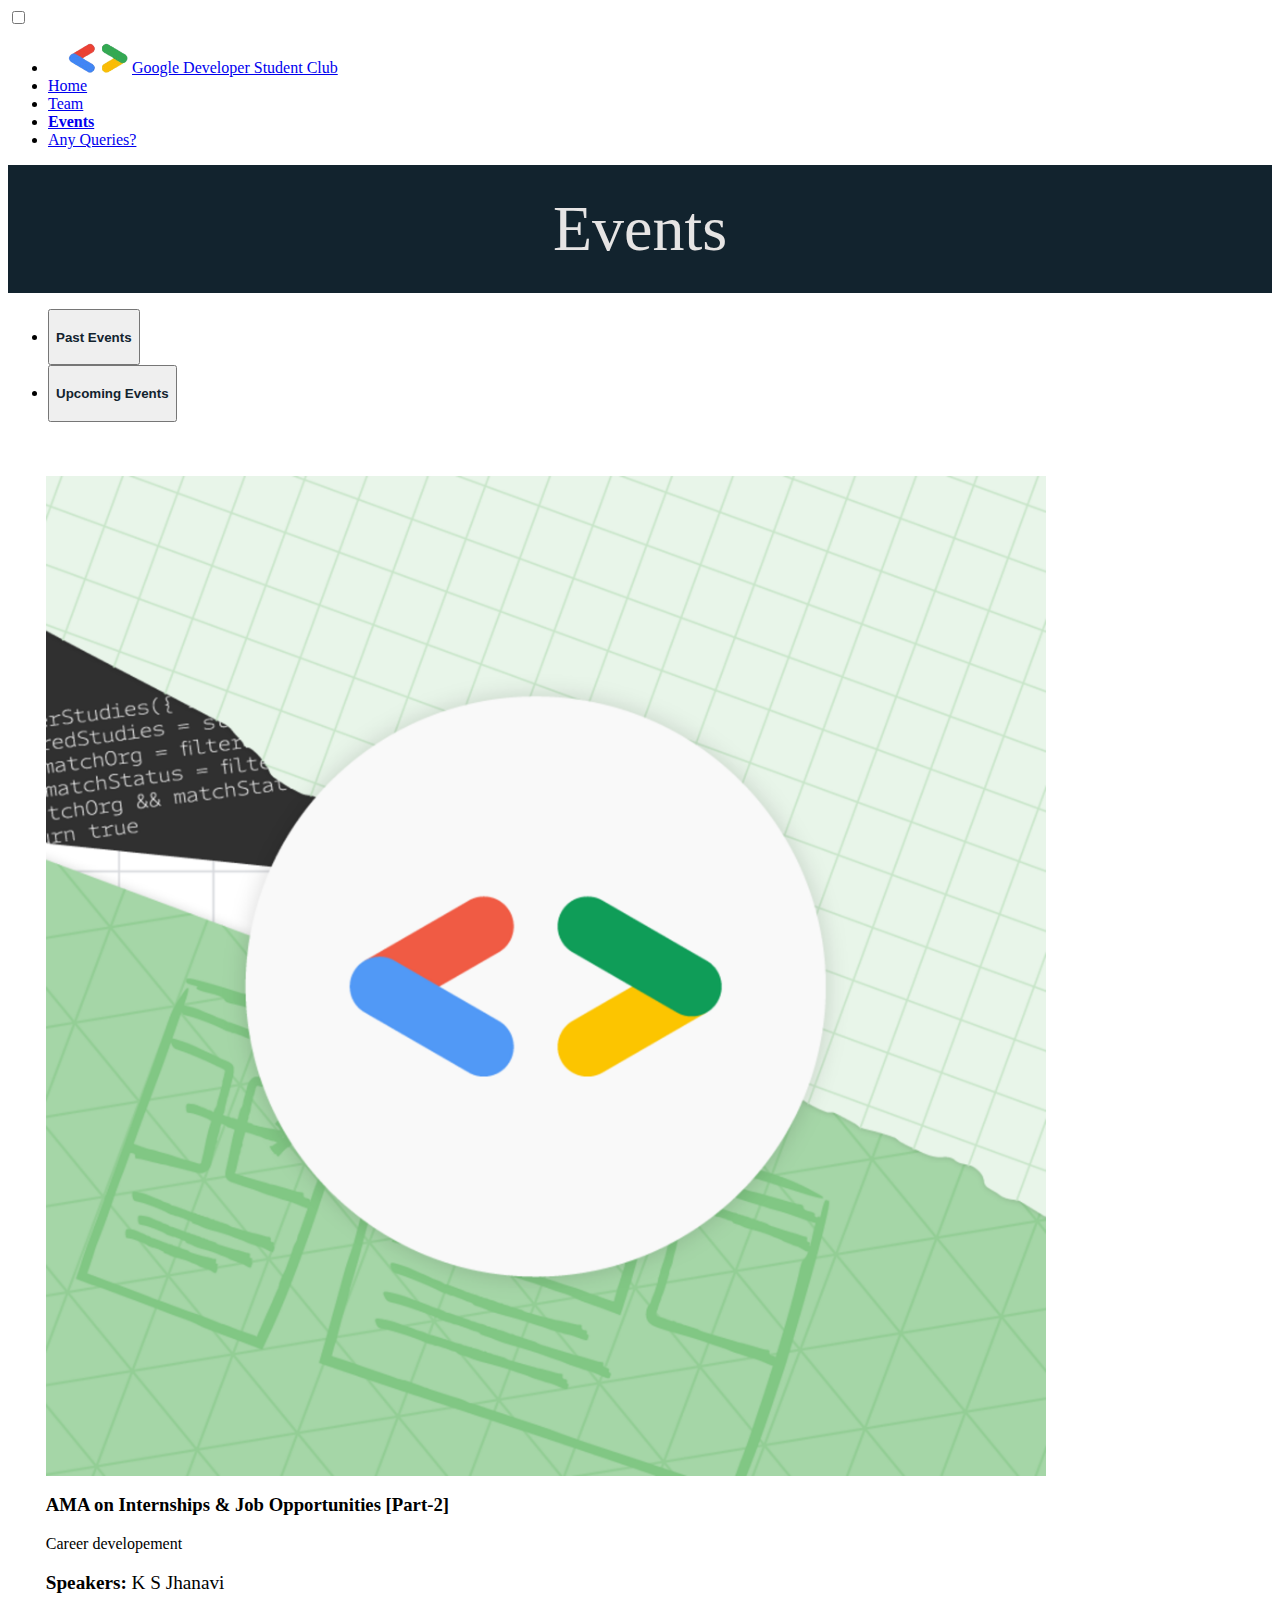
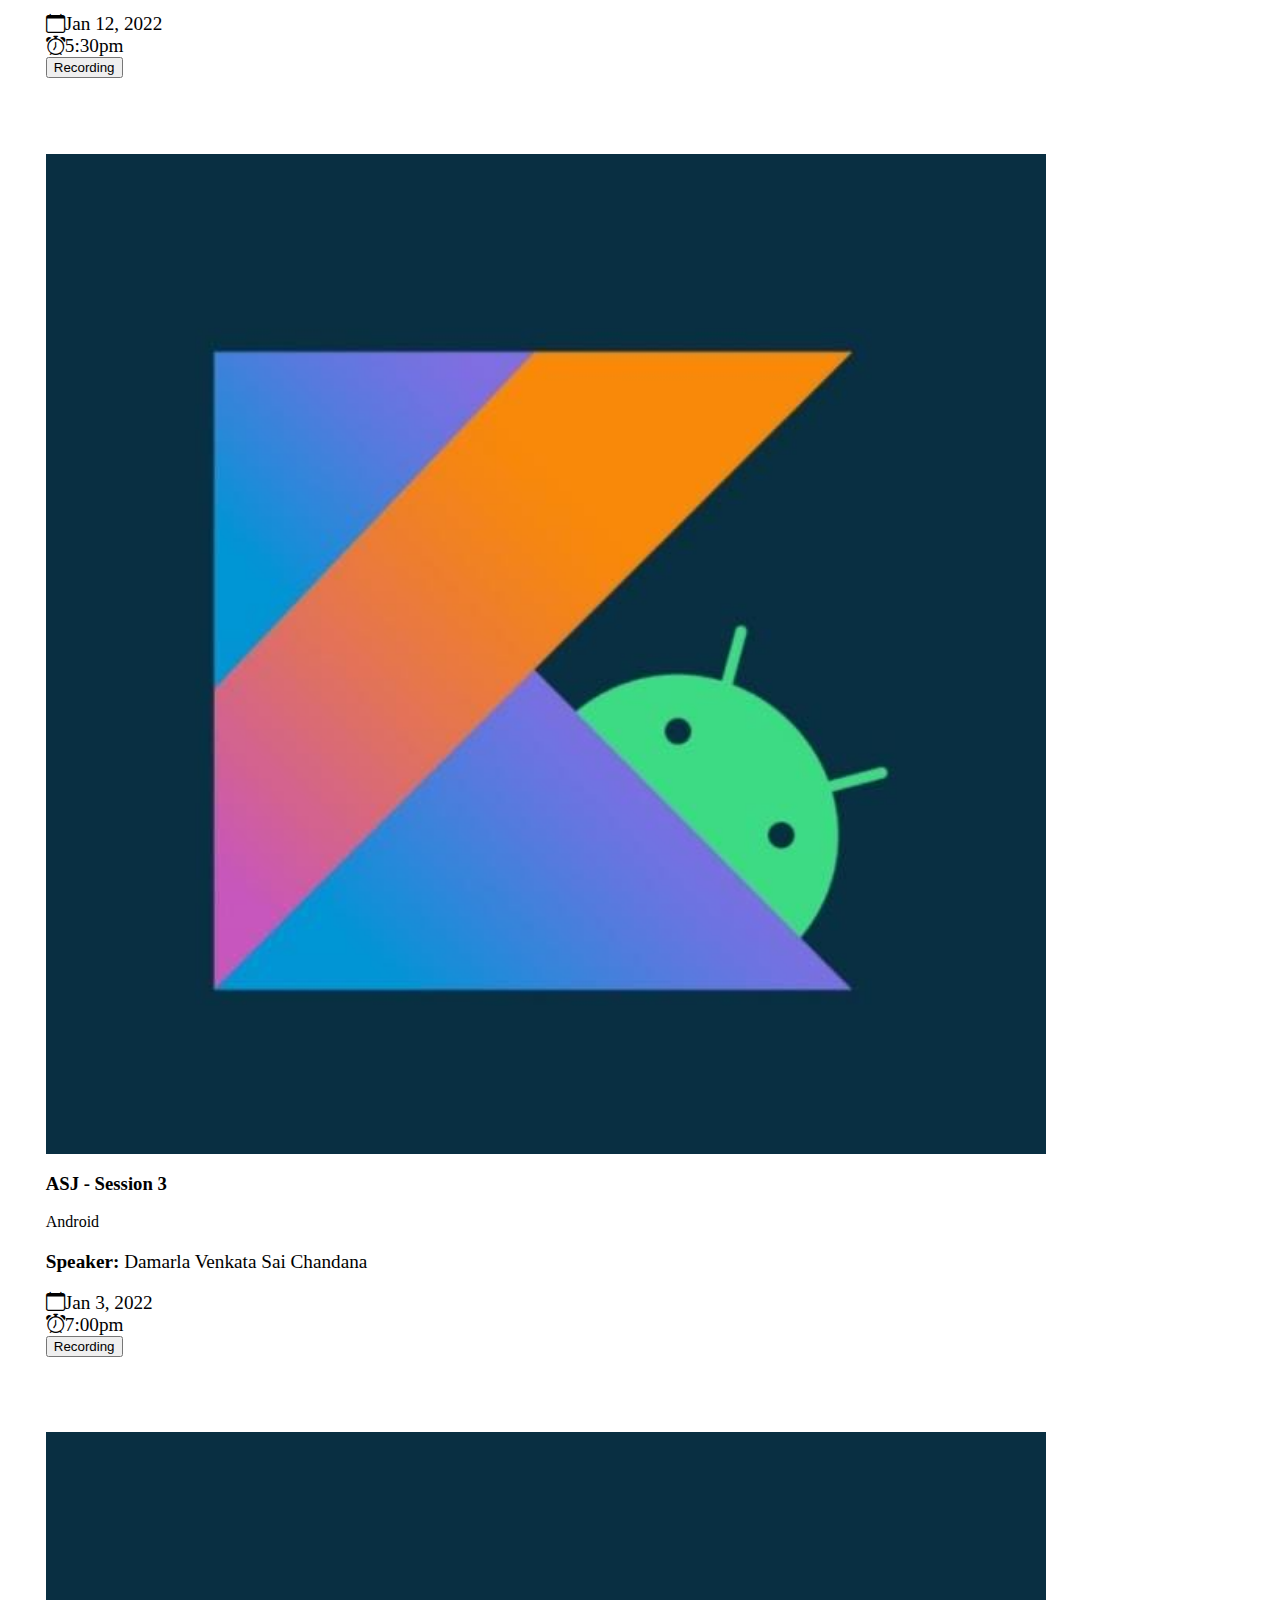
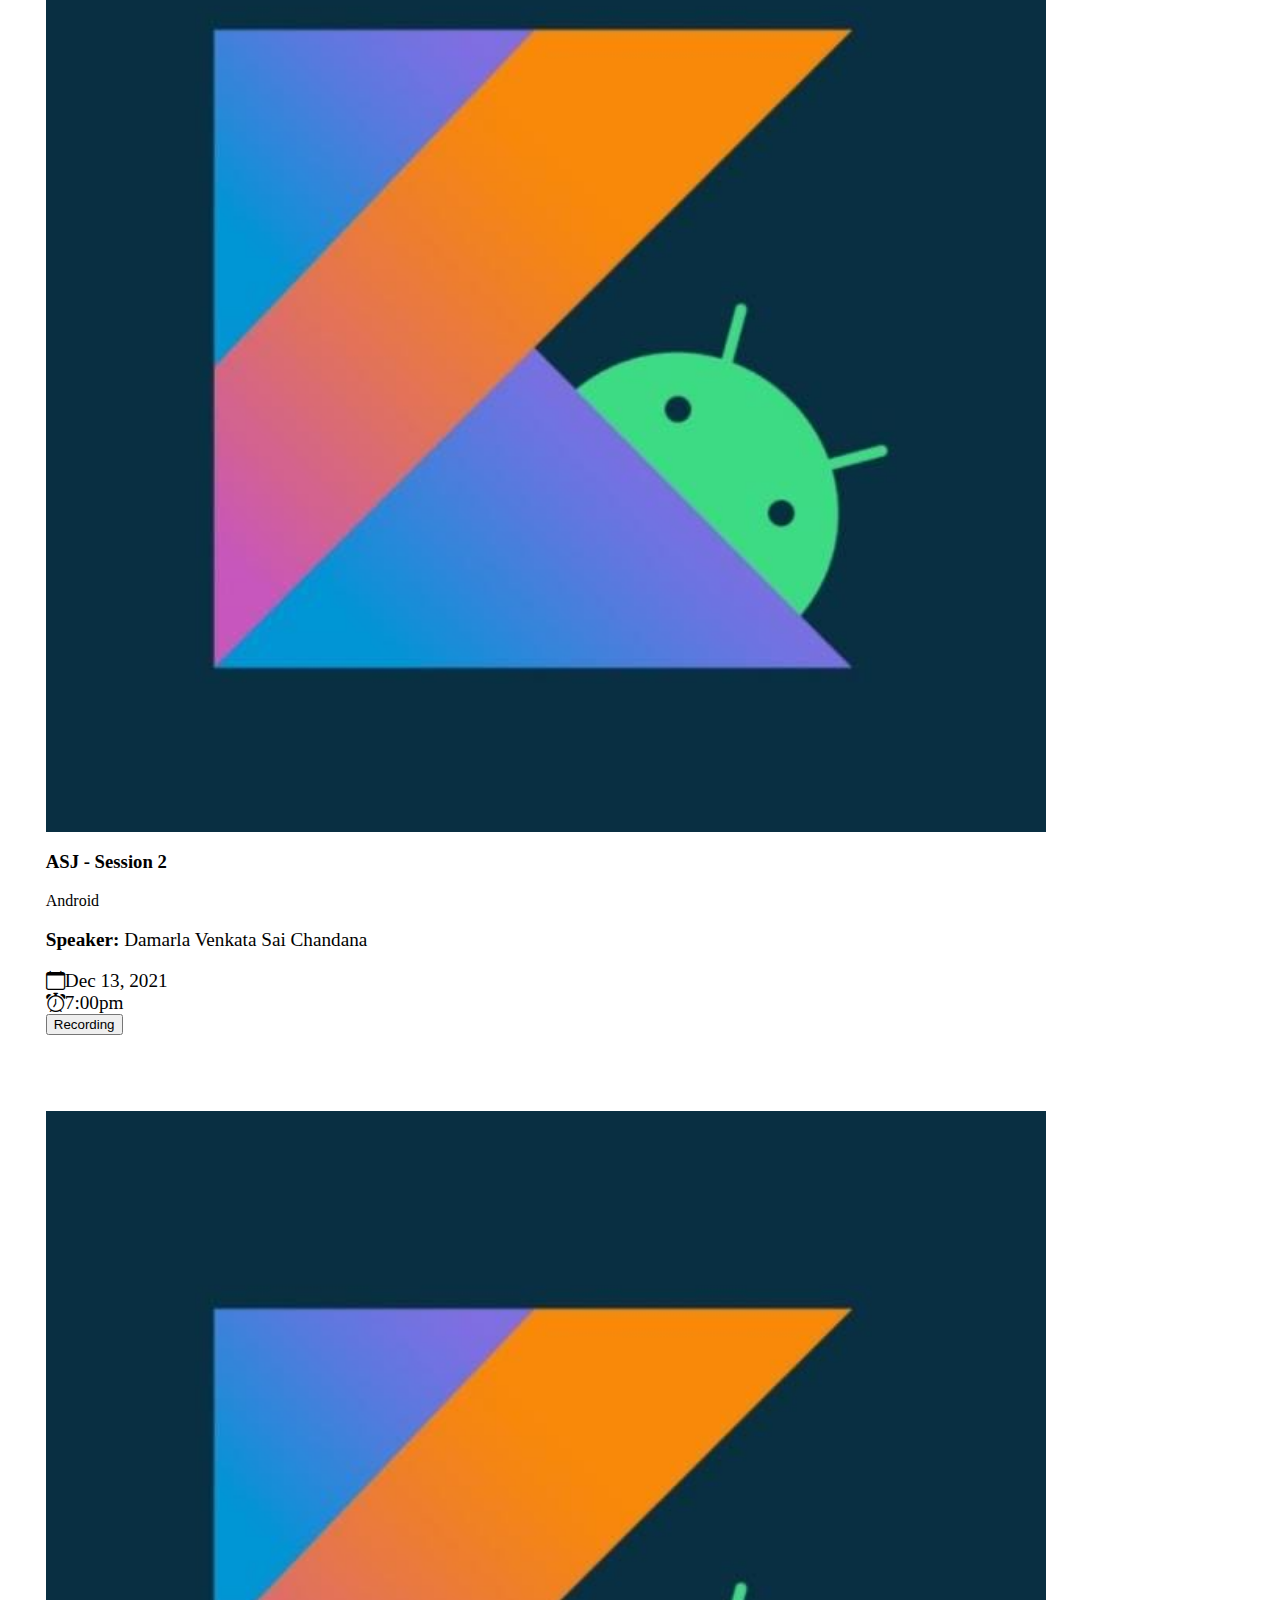
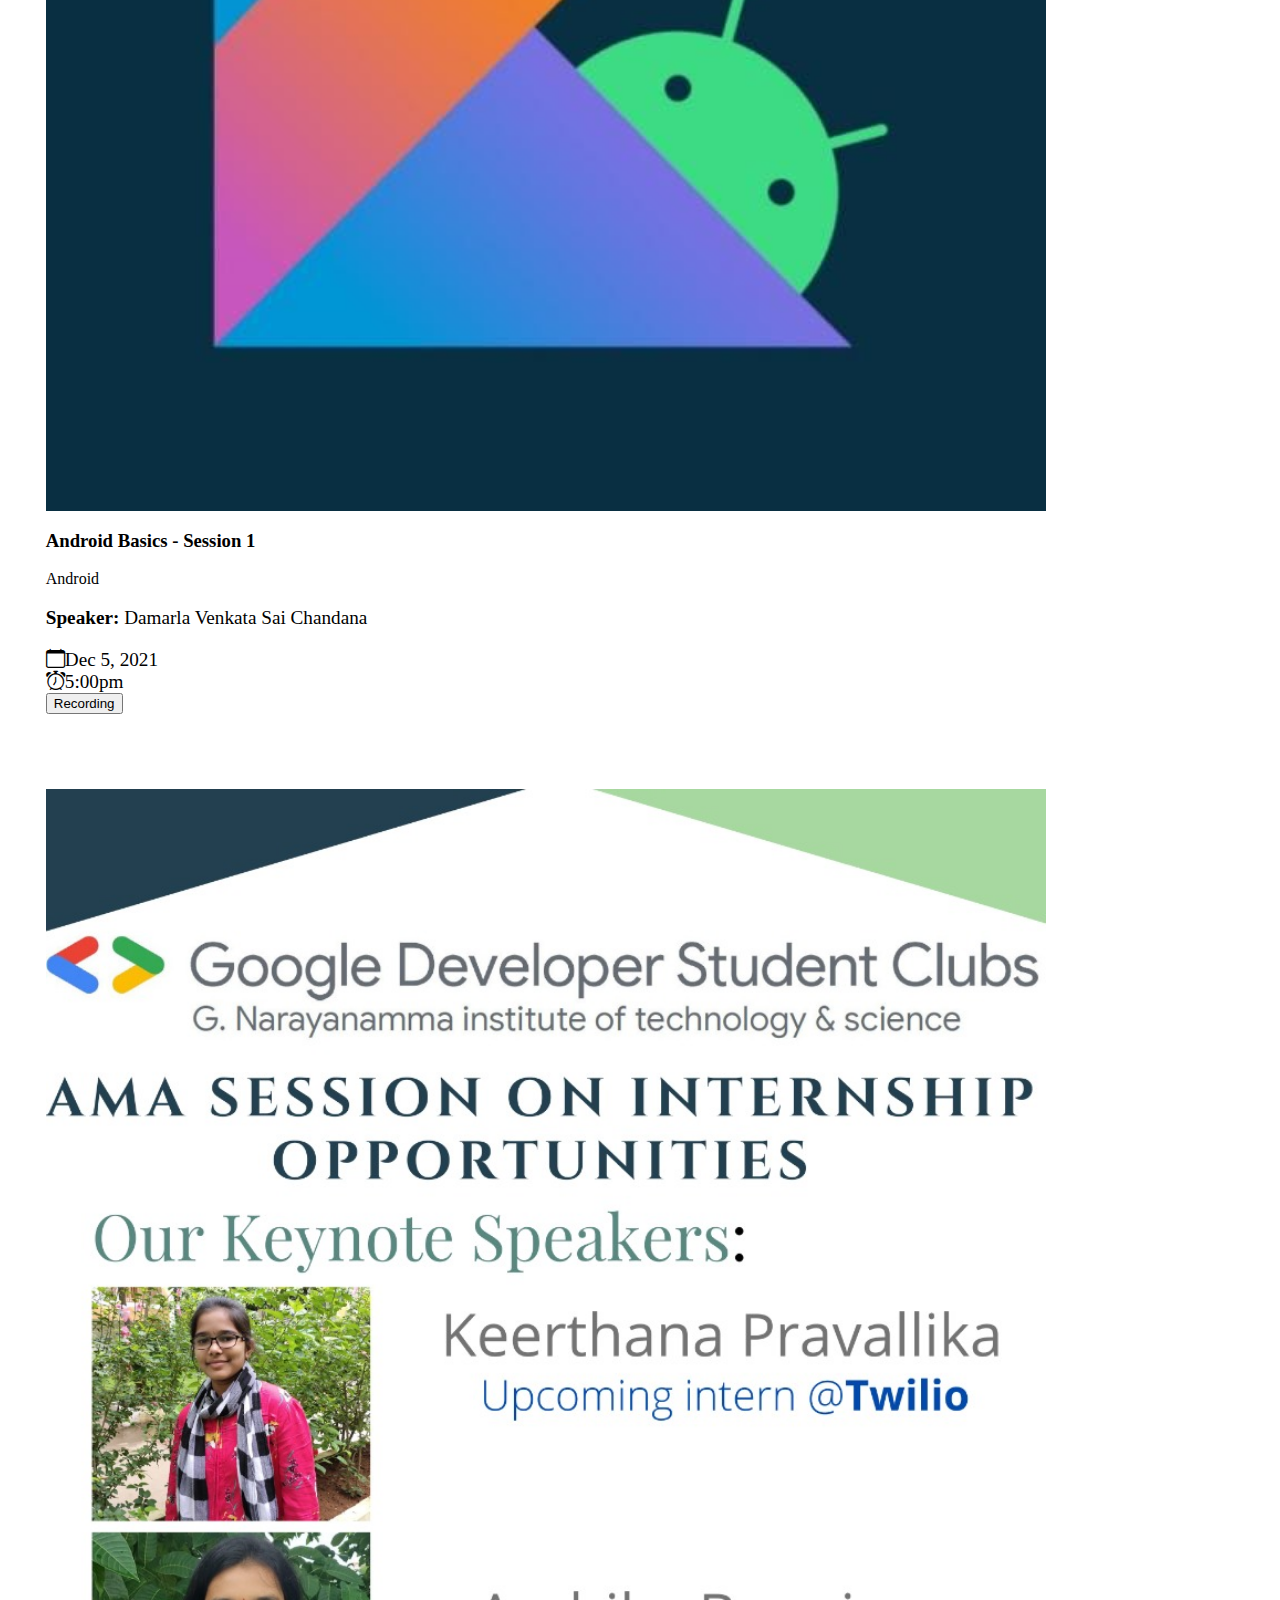
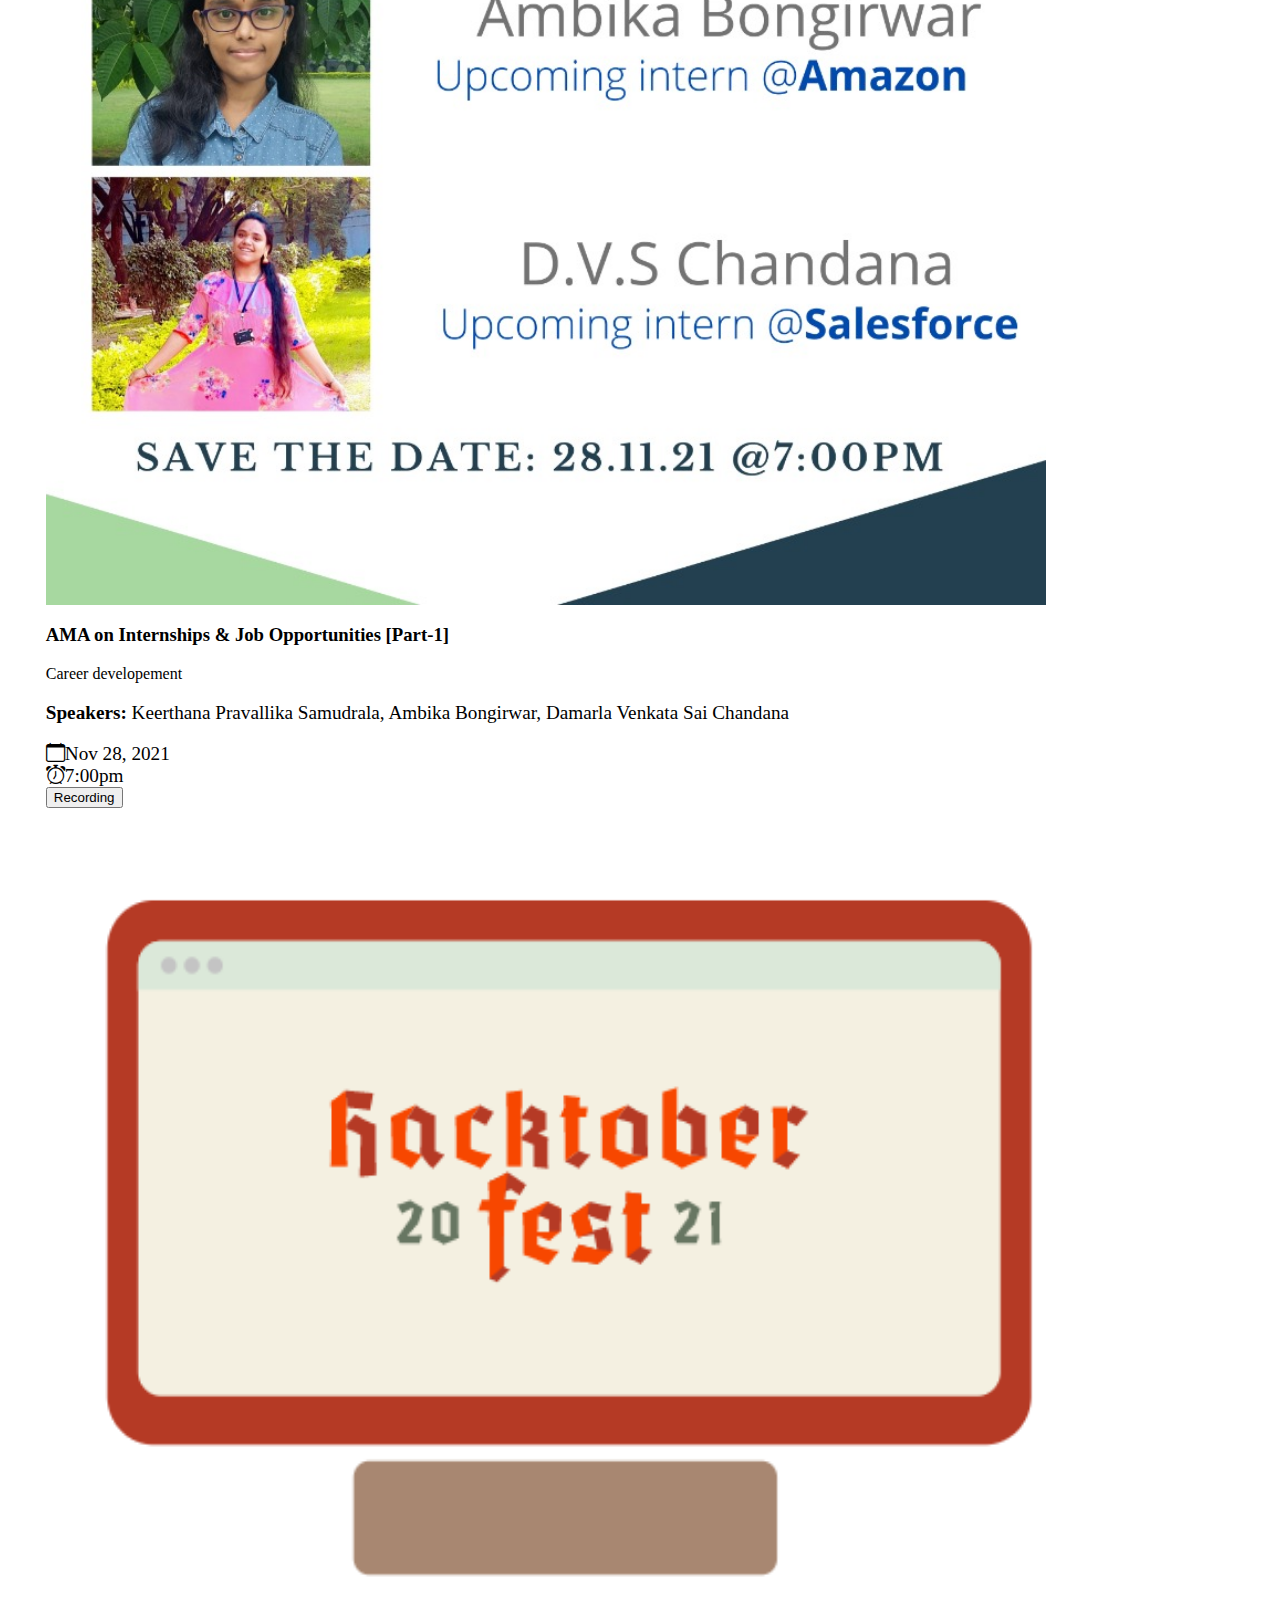
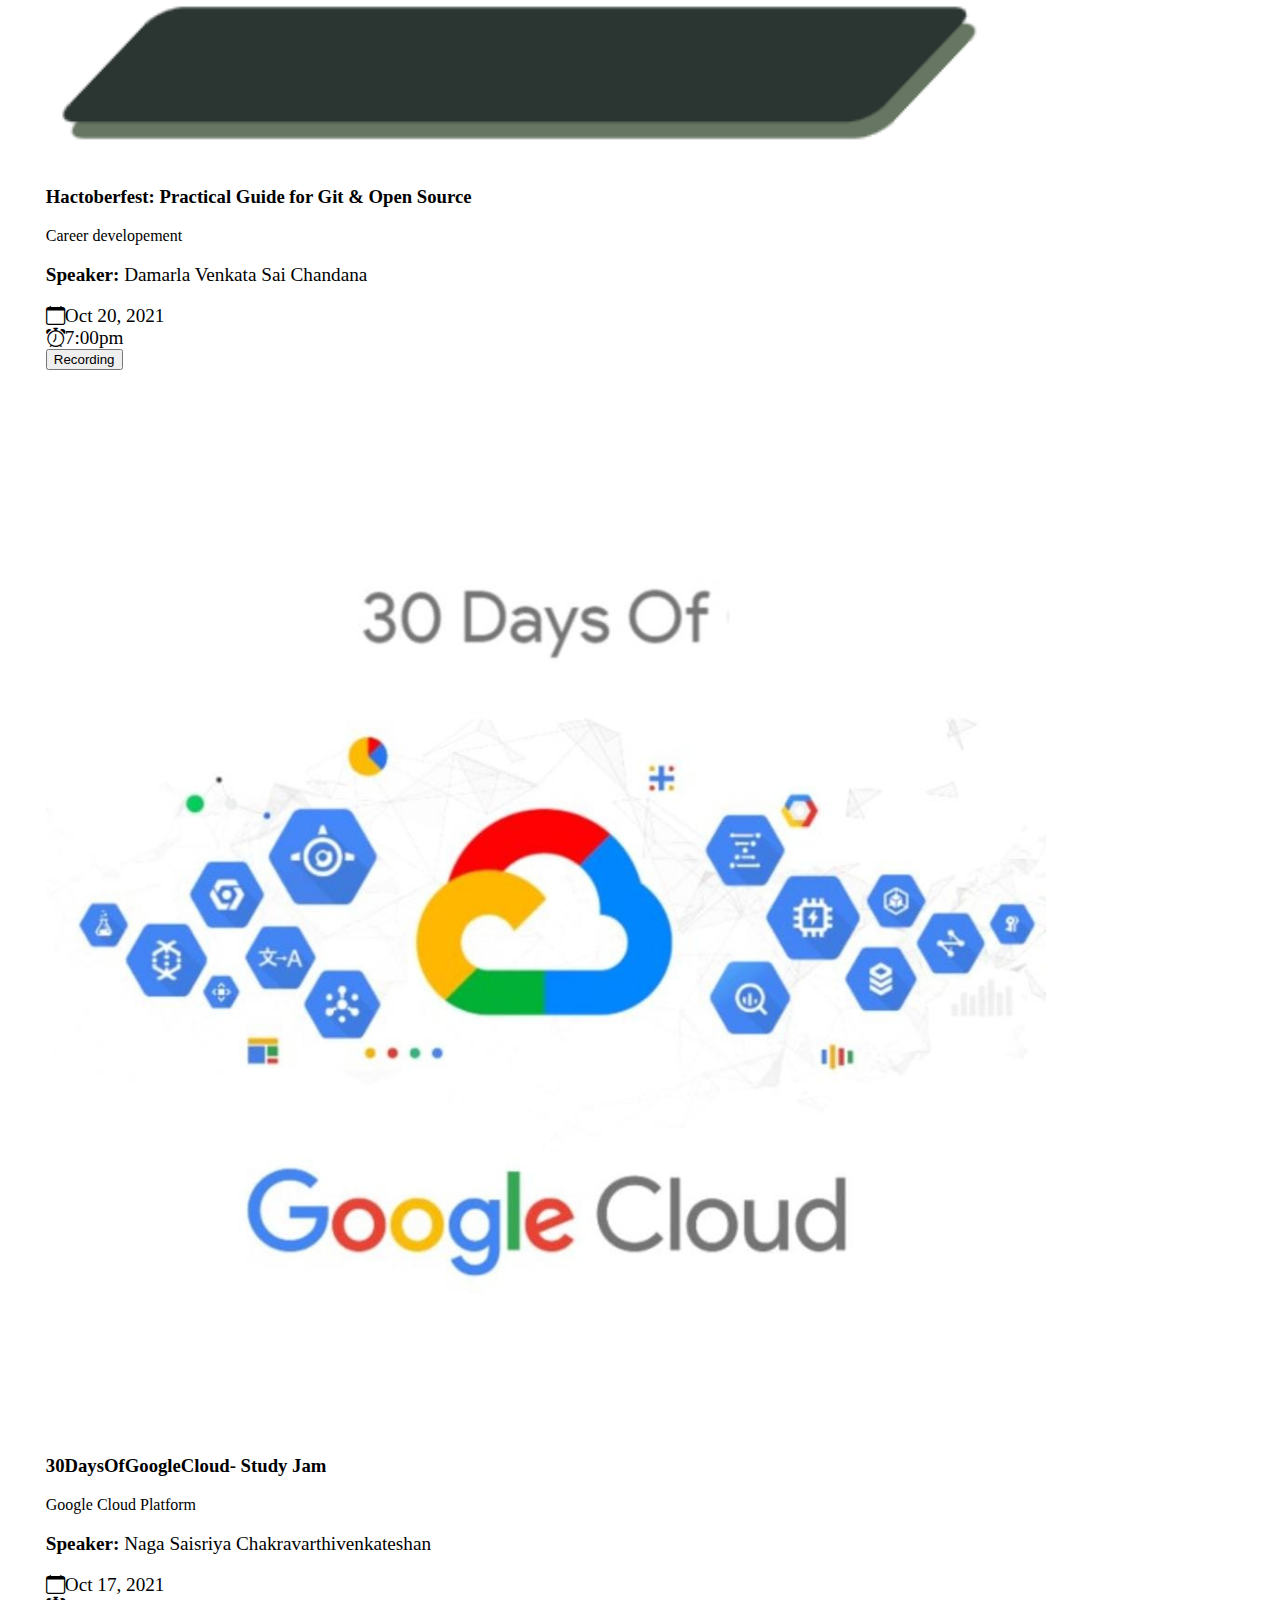
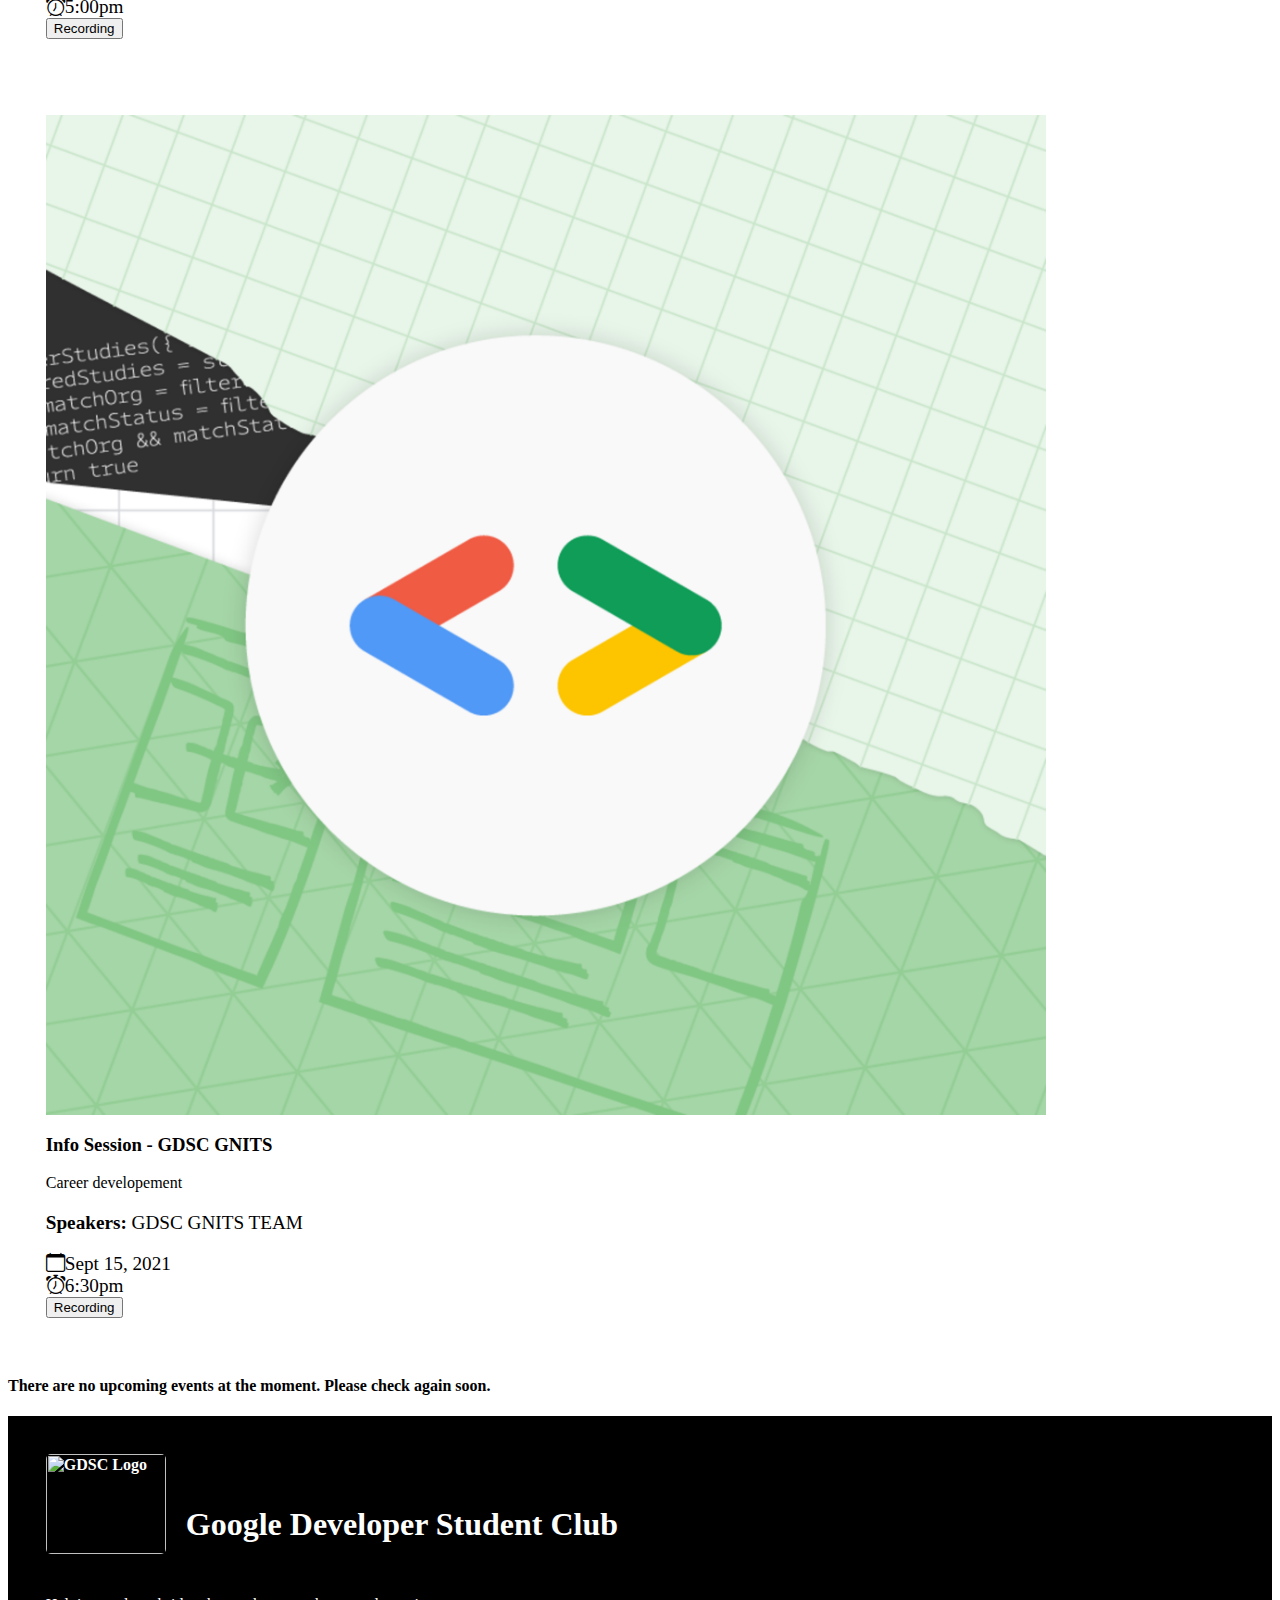
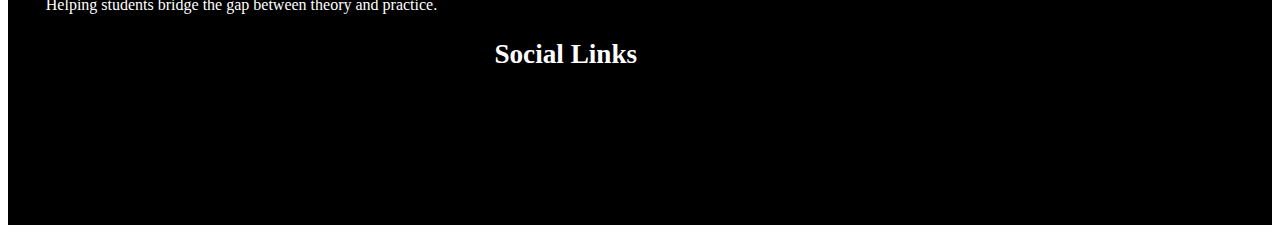
==== commit d94a98ca: "updated events" ====
--- a/events.html
+++ b/events.html
@@ -80,9 +80,9 @@
 
     <body>
         <header id="luxbar" >
-			<input type="checkbox" class="luxbar-checkbox" id="luxbar-checkbox"/>
-   <div class="luxbar-menu luxbar-menu-right luxbar-menu-material-bluegrey">
-       <ul class="luxbar-navigation">
+            <input type="checkbox" class="luxbar-checkbox" id="luxbar-checkbox"/>
+        <div class="luxbar-menu luxbar-menu-right luxbar-menu-material-bluegrey">
+        <ul class="luxbar-navigation">
            <li class="luxbar-header">
              <a href="index.html"><img src="images/finalLogo.png" width="60px" height="30px" style="margin-left:20px;"></a>
                <a href="index.html" class="luxbar-brand siteName" >Google Developer Student Club</a>
@@ -90,14 +90,15 @@
                id="luxbar-hamburger" for="luxbar-checkbox"> <span></span> </label>
            </li>
            <li class="luxbar-item "><a href="index.html">Home</a></li>
-           <li class="luxbar-item"><a href="#">Team</a></li>
-           <b><li class="luxbar-item"><a href="#">Events </a></li></b>
+           <li class="luxbar-item"><a href="team.html">Team</a></li>
+           <b><li class="luxbar-item"><a href="events.html">Events </a></li></b>
+           <li class="luxbar-item"><a href="https://docs.google.com/forms/d/e/1FAIpQLSd2Mt6iZODwUEkpxcArzsaZAlvw1R6YtqwxFRVRsODvlKW1ww/viewform?vc=0&c=0&w=1&flr=0">Any Queries?</a></li>
           
            
           
-       </ul>
-   </div>
-</header>
+        </ul>
+        </div>
+        </header> 
         <nav class="team-nav">
             <div style="text-align: center;"> Events</div>
          </nav>
@@ -112,6 +113,85 @@
         </ul>
         <div class="tab-content" id="myTabContent">
             <div class="tab-pane fade show active" id="past-events" role="tabpanel" aria-labelledby="past-events-tab">
+
+                <div class = "container">
+                    <div class="card mb-3 w-100">
+                        <div class="row g-0">
+                            <div class="col-md-12 col-lg-4">
+                                <img src="images/intro.png" class="img-fluid rounded-start imgSize responsive" alt="...">
+                            </div>
+                            <div class="col-md-12 col-lg-8 d-flex align-items-center">
+                                <div class="card-body m-2">
+                                    <div class = "row d-flex align-self-center">
+                                        <div class = "col-lg-8 col-md-12"><h3>AMA on Internships & Job Opportunities [Part-2] </h3></div>
+                                        <div class = "col-lg-4 col-md-12"><span class="badge bg-primary mx-auto rounded-pill d-inline-flex align-self-center float-md-start float-lg-end">Career developement</span></div>
+                                    </div>
+                                    <div class = "py-3">
+                                        <p class="card-text" style = "font-size:larger"><b>Speakers: </b>K S Jhanavi</p>
+                                        <div class = "row">
+                                            <div class = "col-lg-6 col-md-12" style = "font-size:larger"><span><i class="bi bi-calendar pe-2"></i><!--<b>Date: </b>-->Jan 12, 2022</span></div>
+                                            <div class = "col-lg-6 col-md-12" style = "font-size:larger"><span><i class="bi bi-alarm pe-2"></i><!--<b>Time: </b>-->5:30pm</span></div>
+                                        </div>
+                                    </div>
+                                    <div><button class="btn btn-primary" type="button">Recording</button></div>
+                                </div>
+                            </div>
+                        </div>
+                    </div>
+                </div>
+
+                <div class = "container">
+                    <div class="card mb-3 w-100">
+                        <div class="row g-0">
+                            <div class="col-md-12 col-lg-4">
+                                <img src="images/android.jpeg" class="img-fluid rounded-start imgSize responsive" alt="...">
+                            </div>
+                            <div class="col-md-12 col-lg-8 d-flex align-items-center">
+                                <div class="card-body m-2">
+                                    <div class = "row d-flex align-self-center">
+                                        <div class = "col-lg-8 col-md-12"><h3>ASJ - Session 3 </h3></div>
+                                        <div class = "col-lg-4 col-md-12"><span class="badge bg-primary mx-auto rounded-pill d-inline-flex align-self-center float-md-start float-lg-end">Android</span></div>
+                                    </div>
+                                    <div class = "py-3">
+                                        <p class="card-text" style = "font-size:larger"><b>Speaker:</b> Damarla Venkata Sai Chandana</p>
+                                        <div class = "row">
+                                            <div class = "col-lg-6 col-md-12" style = "font-size:larger"><span><i class="bi bi-calendar pe-2"></i><!--<b>Date: </b>-->Jan 3, 2022</span></div>
+                                            <div class = "col-lg-6 col-md-12" style = "font-size:larger"><span><i class="bi bi-alarm pe-2"></i><!--<b>Time: </b>-->7:00pm</span></div>
+                                        </div>
+                                    </div>
+                                    <div><button class="btn btn-primary" type="button">Recording</button></div>
+                                </div>
+                            </div>
+                        </div>
+                    </div>
+                </div>
+
+                <div class = "container">
+                    <div class="card mb-3 w-100">
+                        <div class="row g-0">
+                            <div class="col-md-12 col-lg-4">
+                                <img src="images/android.jpeg" class="img-fluid rounded-start imgSize responsive" alt="...">
+                            </div>
+                            <div class="col-md-12 col-lg-8 d-flex align-items-center">
+                                <div class="card-body m-2">
+                                    <div class = "row d-flex align-self-center">
+                                        <div class = "col-lg-8 col-md-12"><h3>ASJ - Session 2 </h3></div>
+                                        <div class = "col-lg-4 col-md-12"><span class="badge bg-primary mx-auto rounded-pill d-inline-flex align-self-center float-md-start float-lg-end">Android</span></div>
+                                    </div>
+                                    <div class = "py-3">
+                                        <p class="card-text" style = "font-size:larger"><b>Speaker:</b> Damarla Venkata Sai Chandana</p>
+                                        <div class = "row">
+                                            <div class = "col-lg-6 col-md-12" style = "font-size:larger"><span><i class="bi bi-calendar pe-2"></i><!--<b>Date: </b>-->Dec 13, 2021</span></div>
+                                            <div class = "col-lg-6 col-md-12" style = "font-size:larger"><span><i class="bi bi-alarm pe-2"></i><!--<b>Time: </b>-->7:00pm</span></div>
+                                        </div>
+                                    </div>
+                                    <div><button class="btn btn-primary" type="button">Recording</button></div>
+                                </div>
+                            </div>
+                        </div>
+                    </div>
+                </div>
+
                 <div class = "container">
                     <div class="card mb-3 w-100">
                         <div class="row g-0">
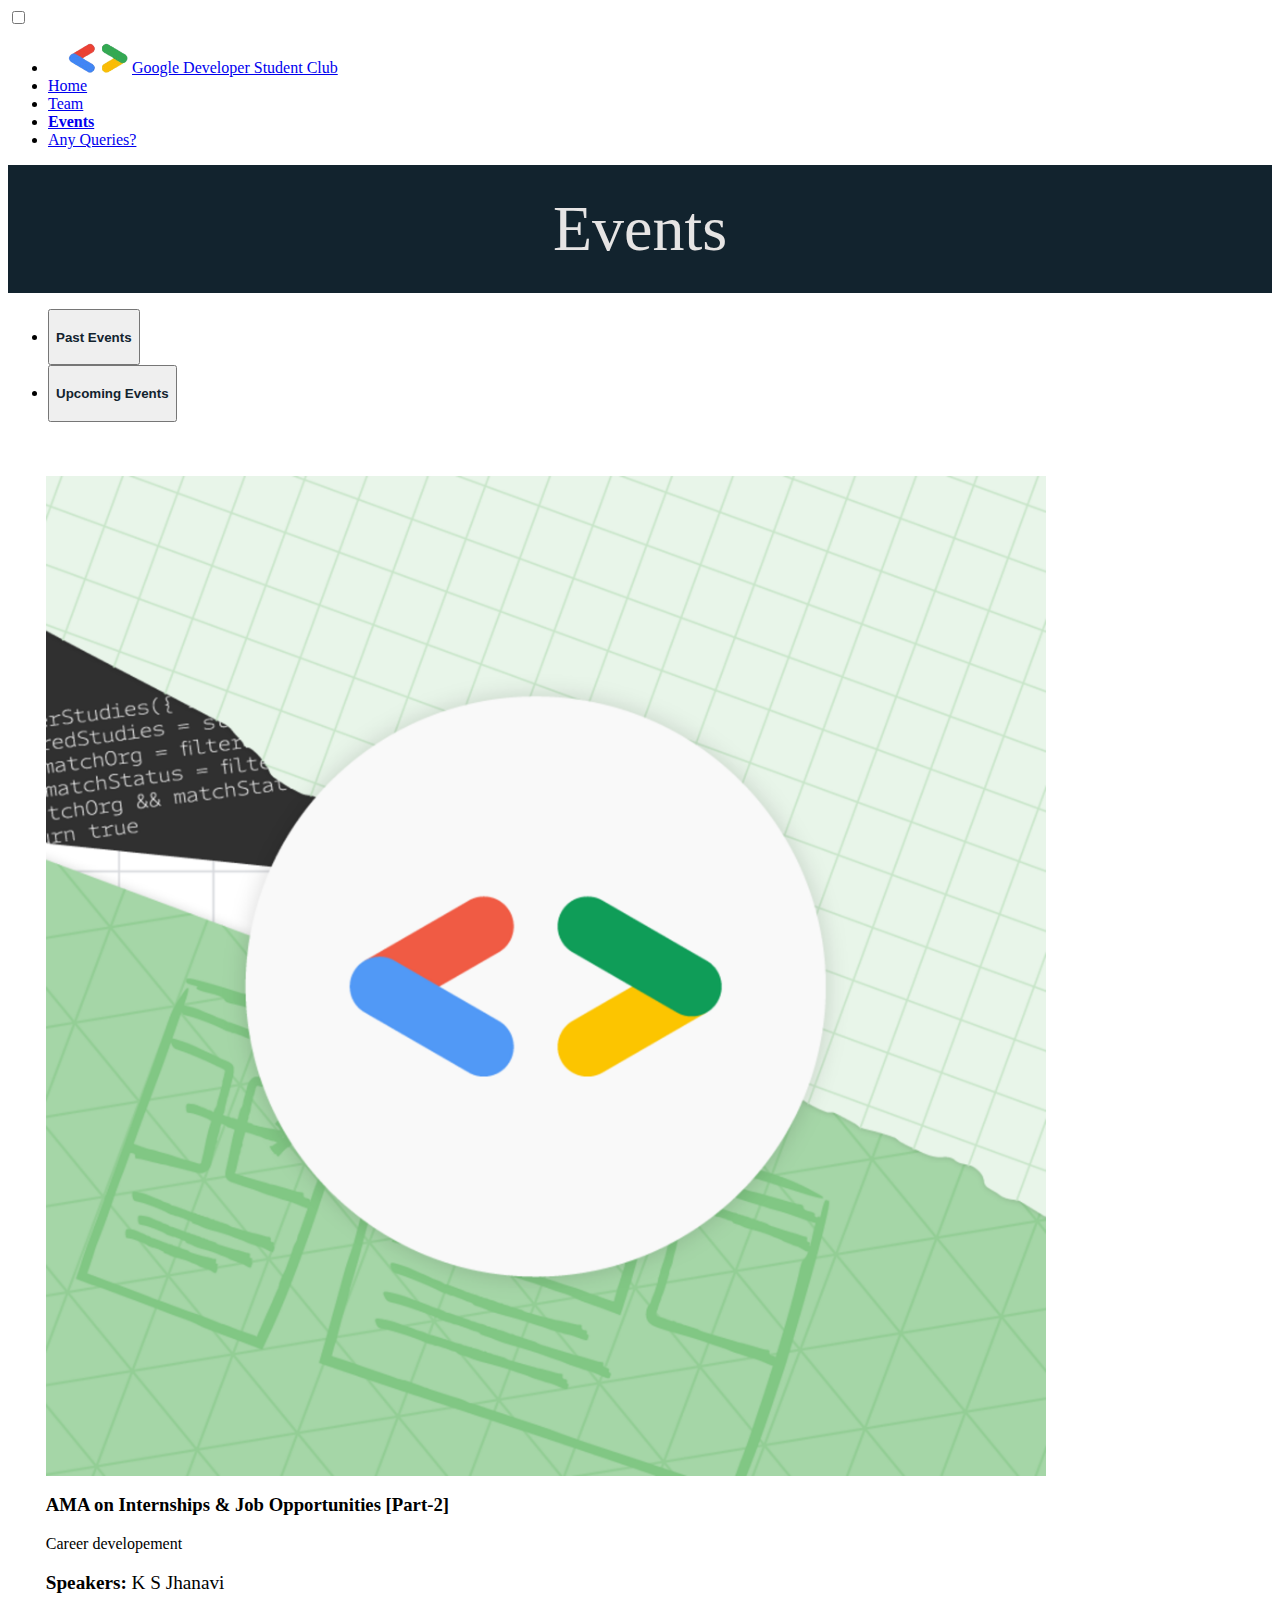
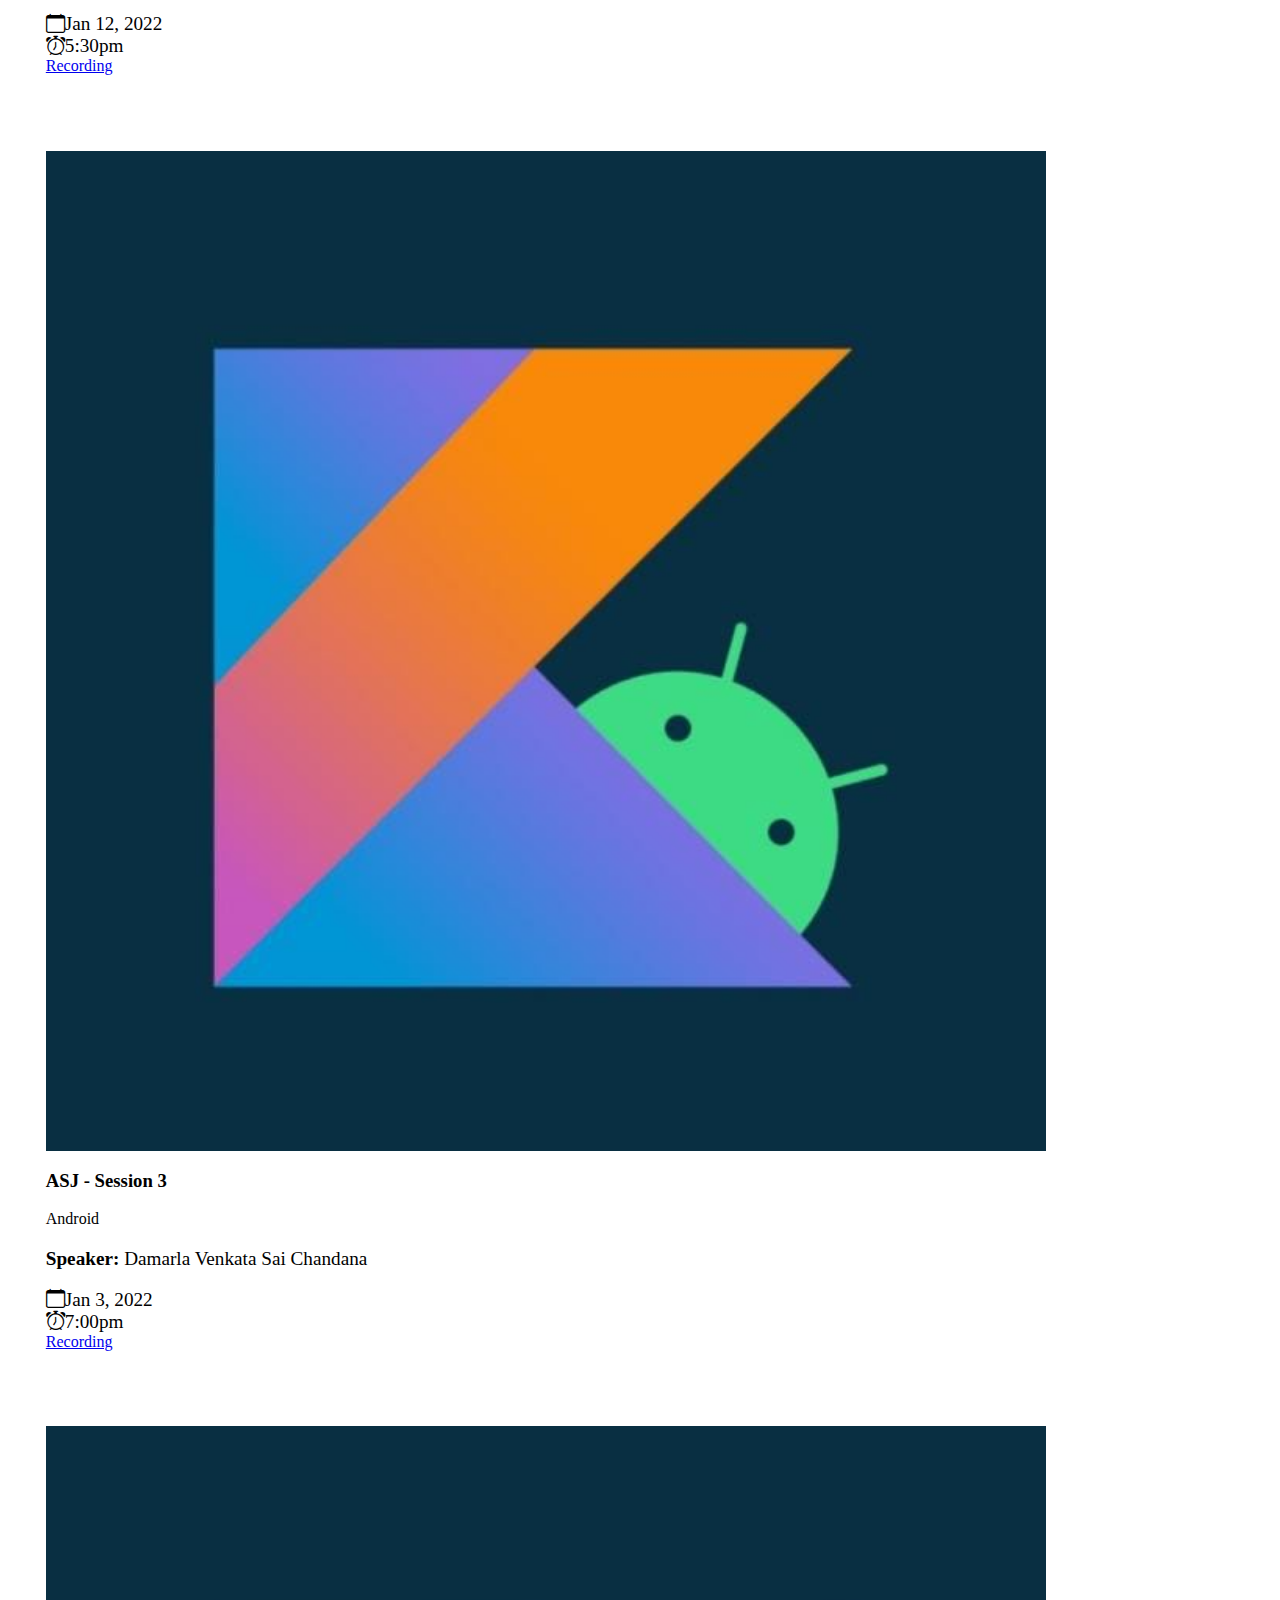
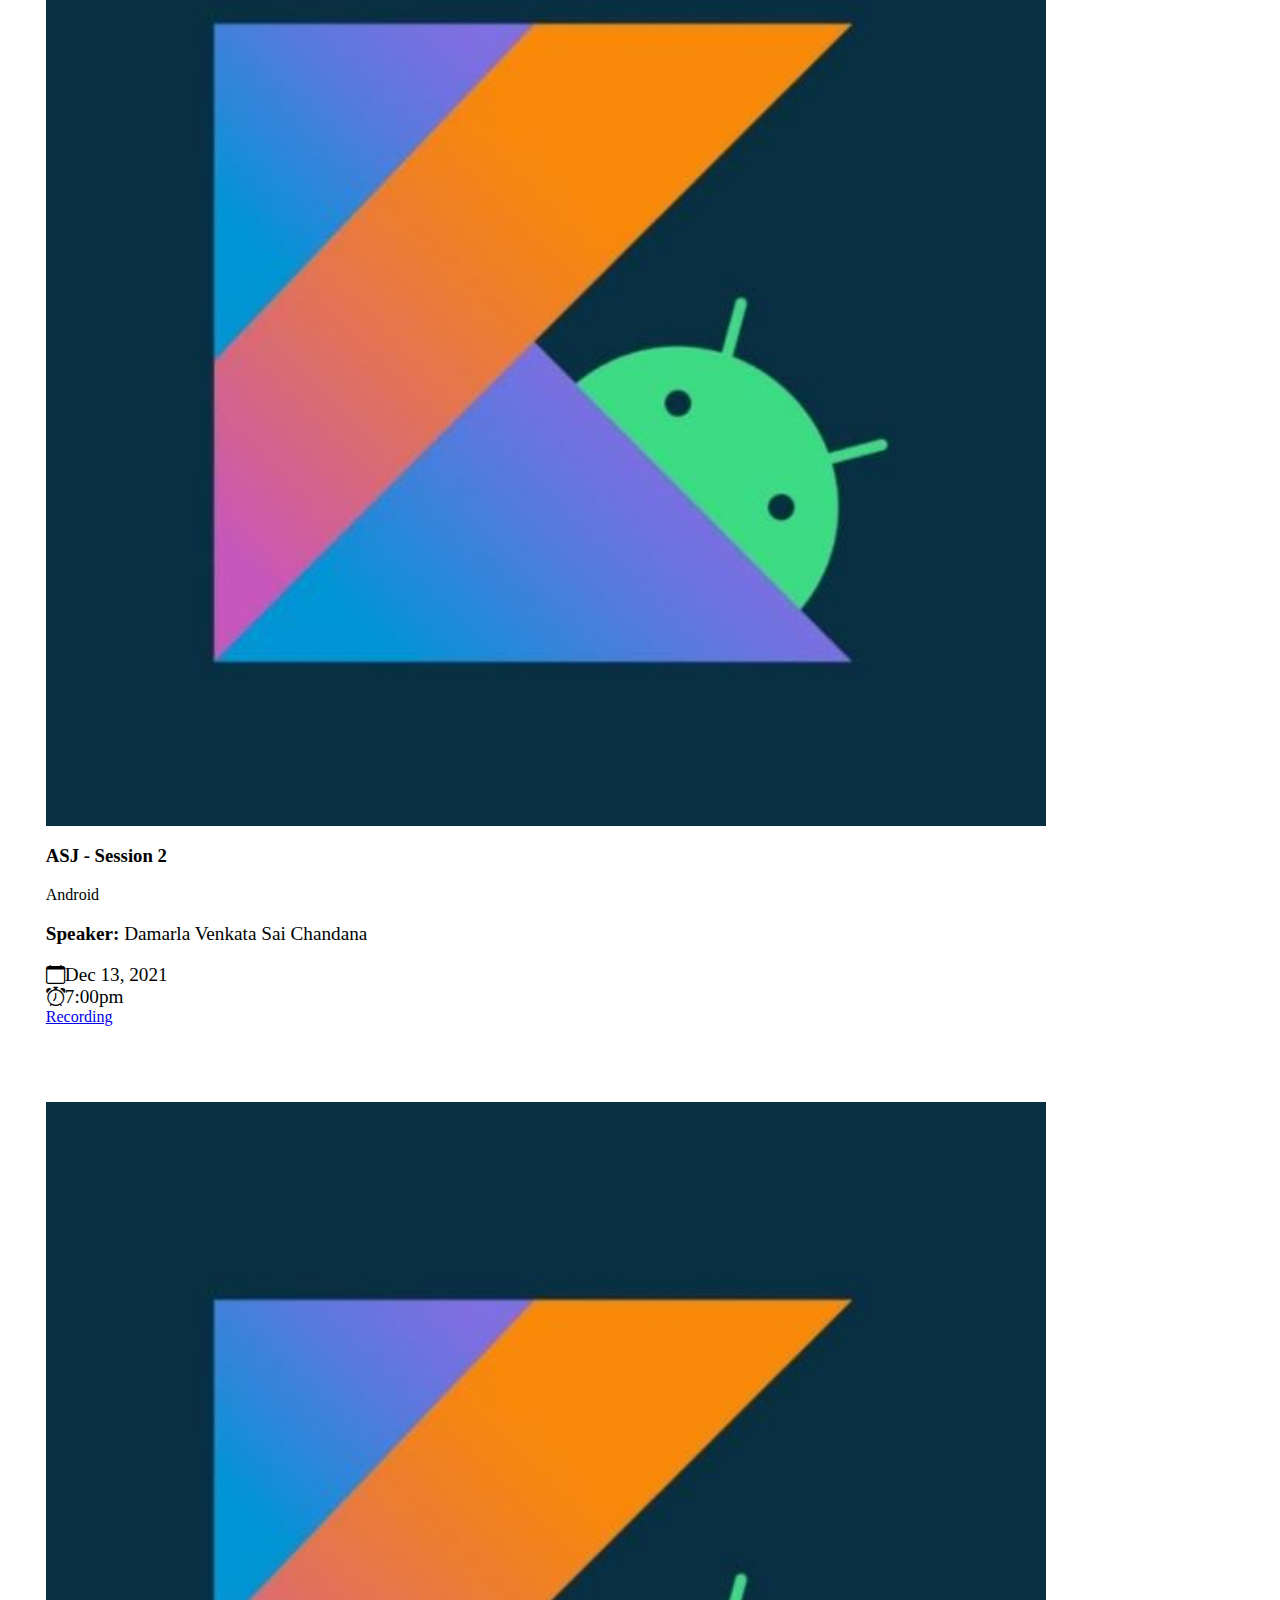
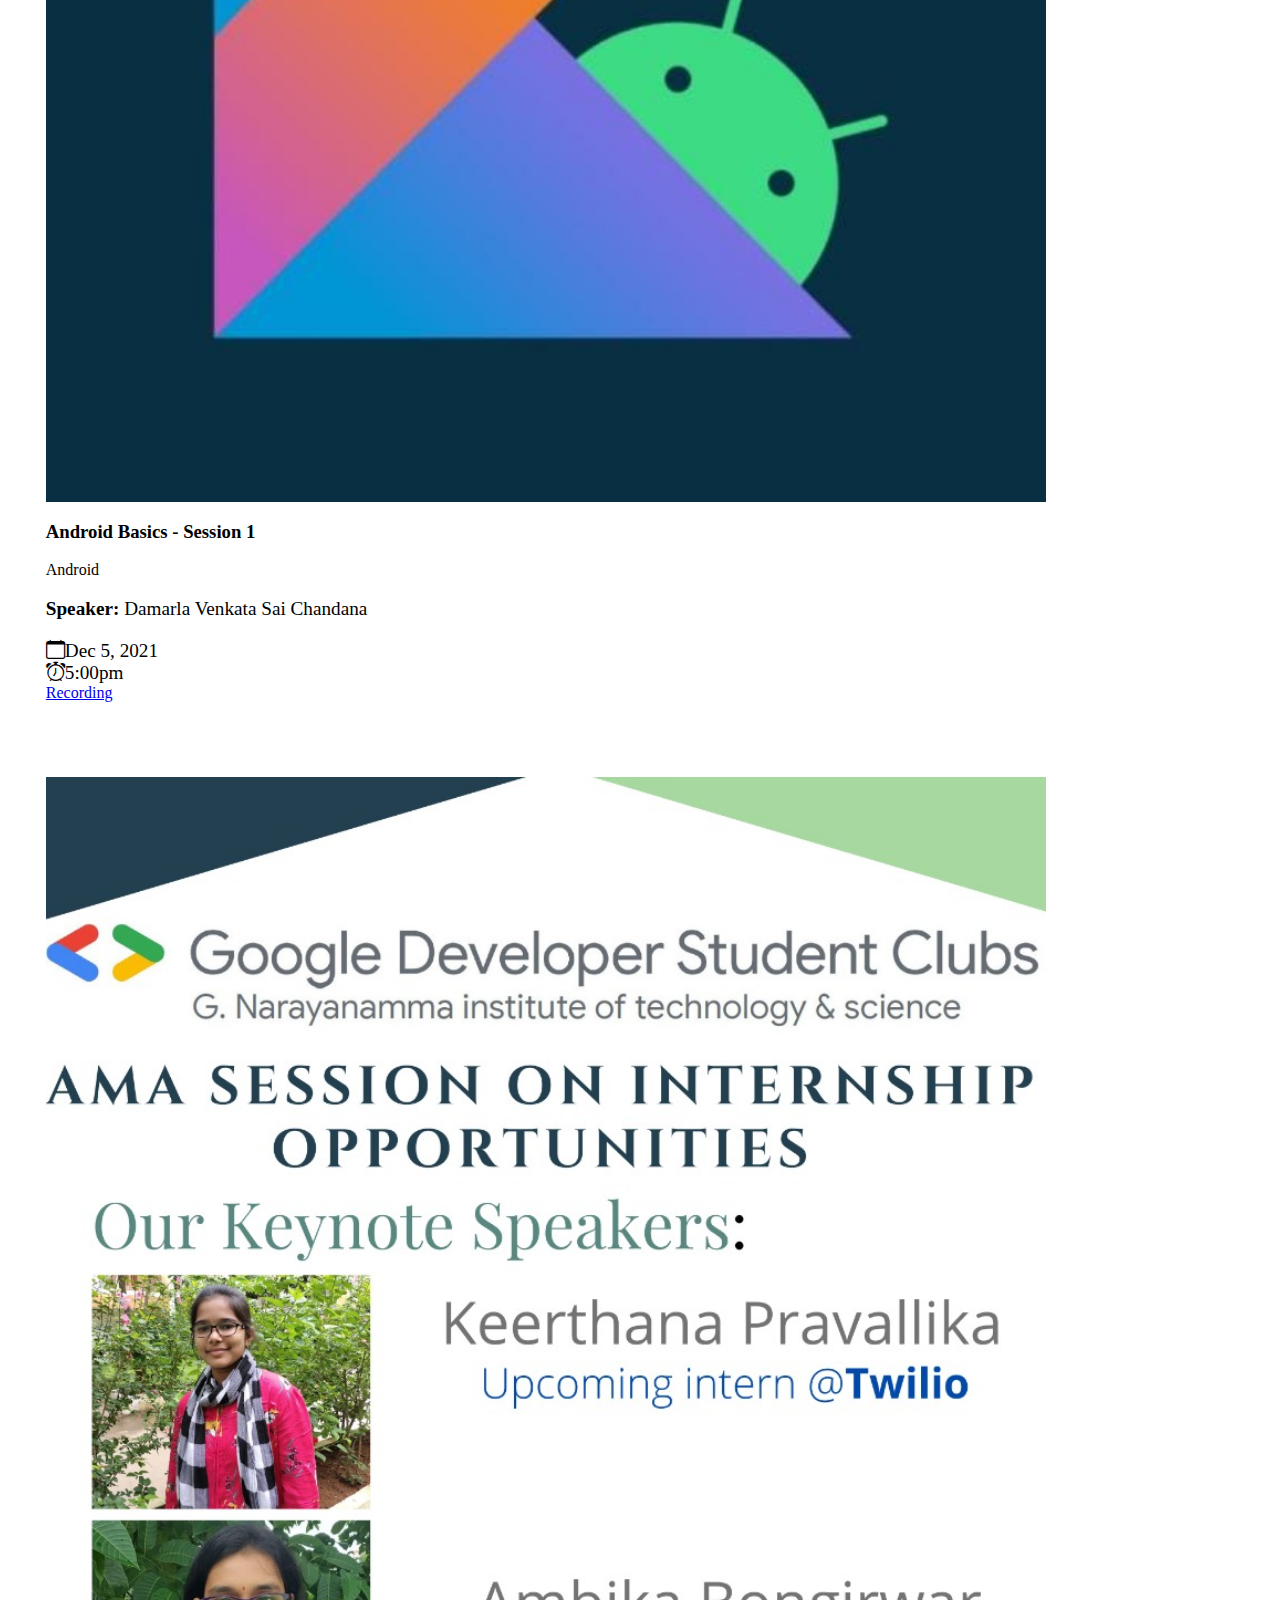
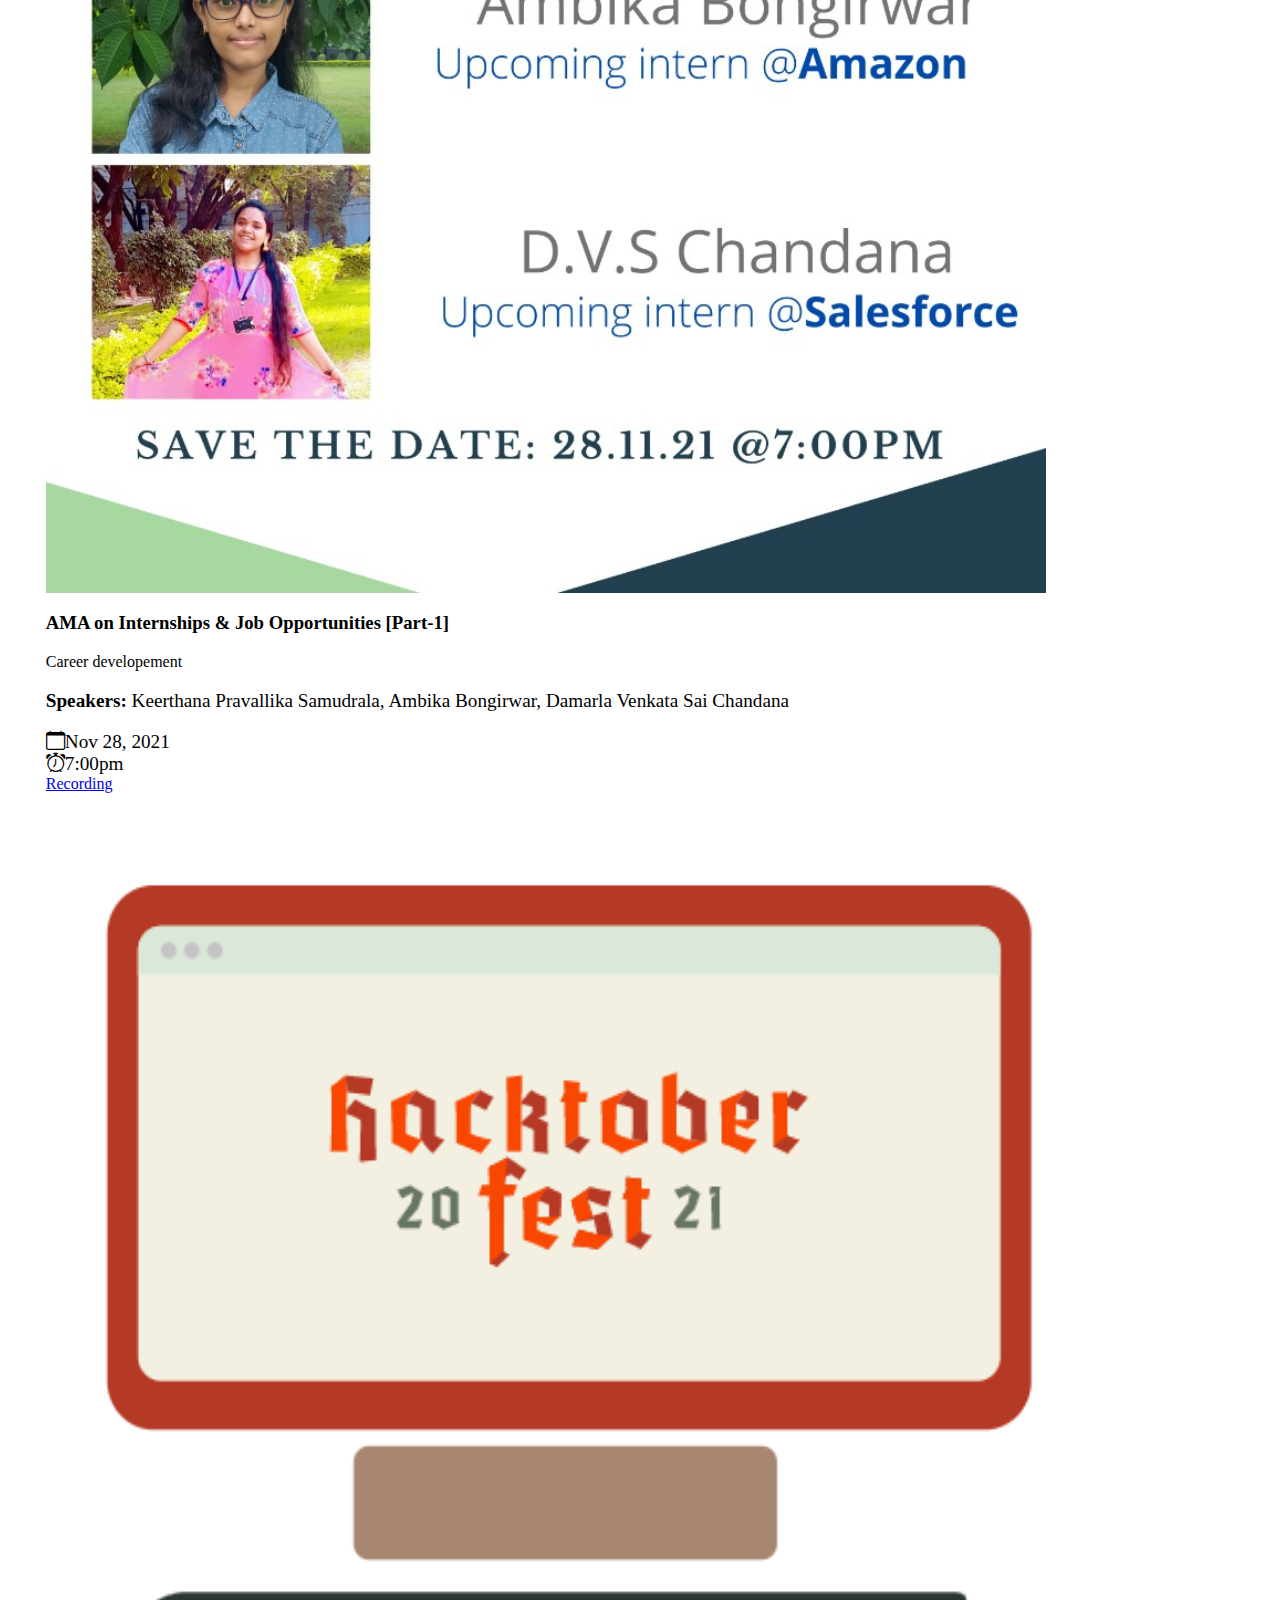
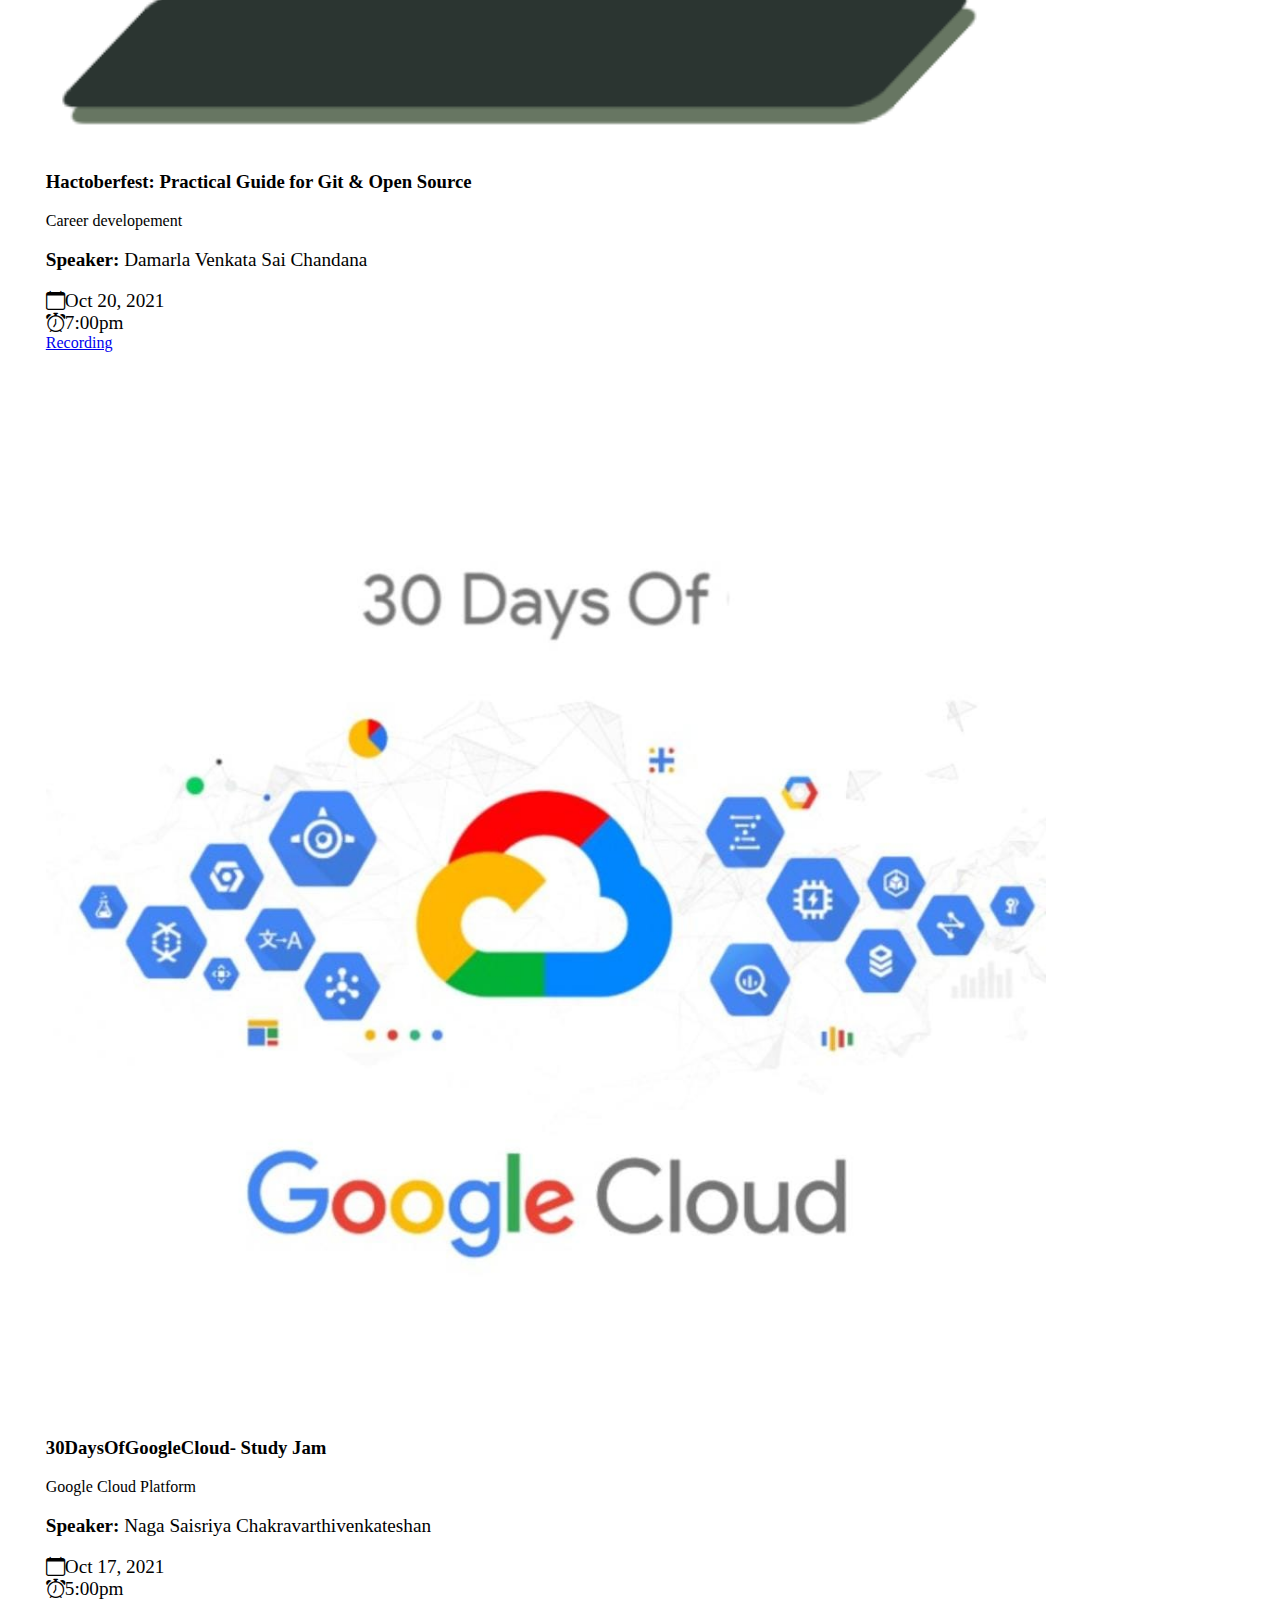
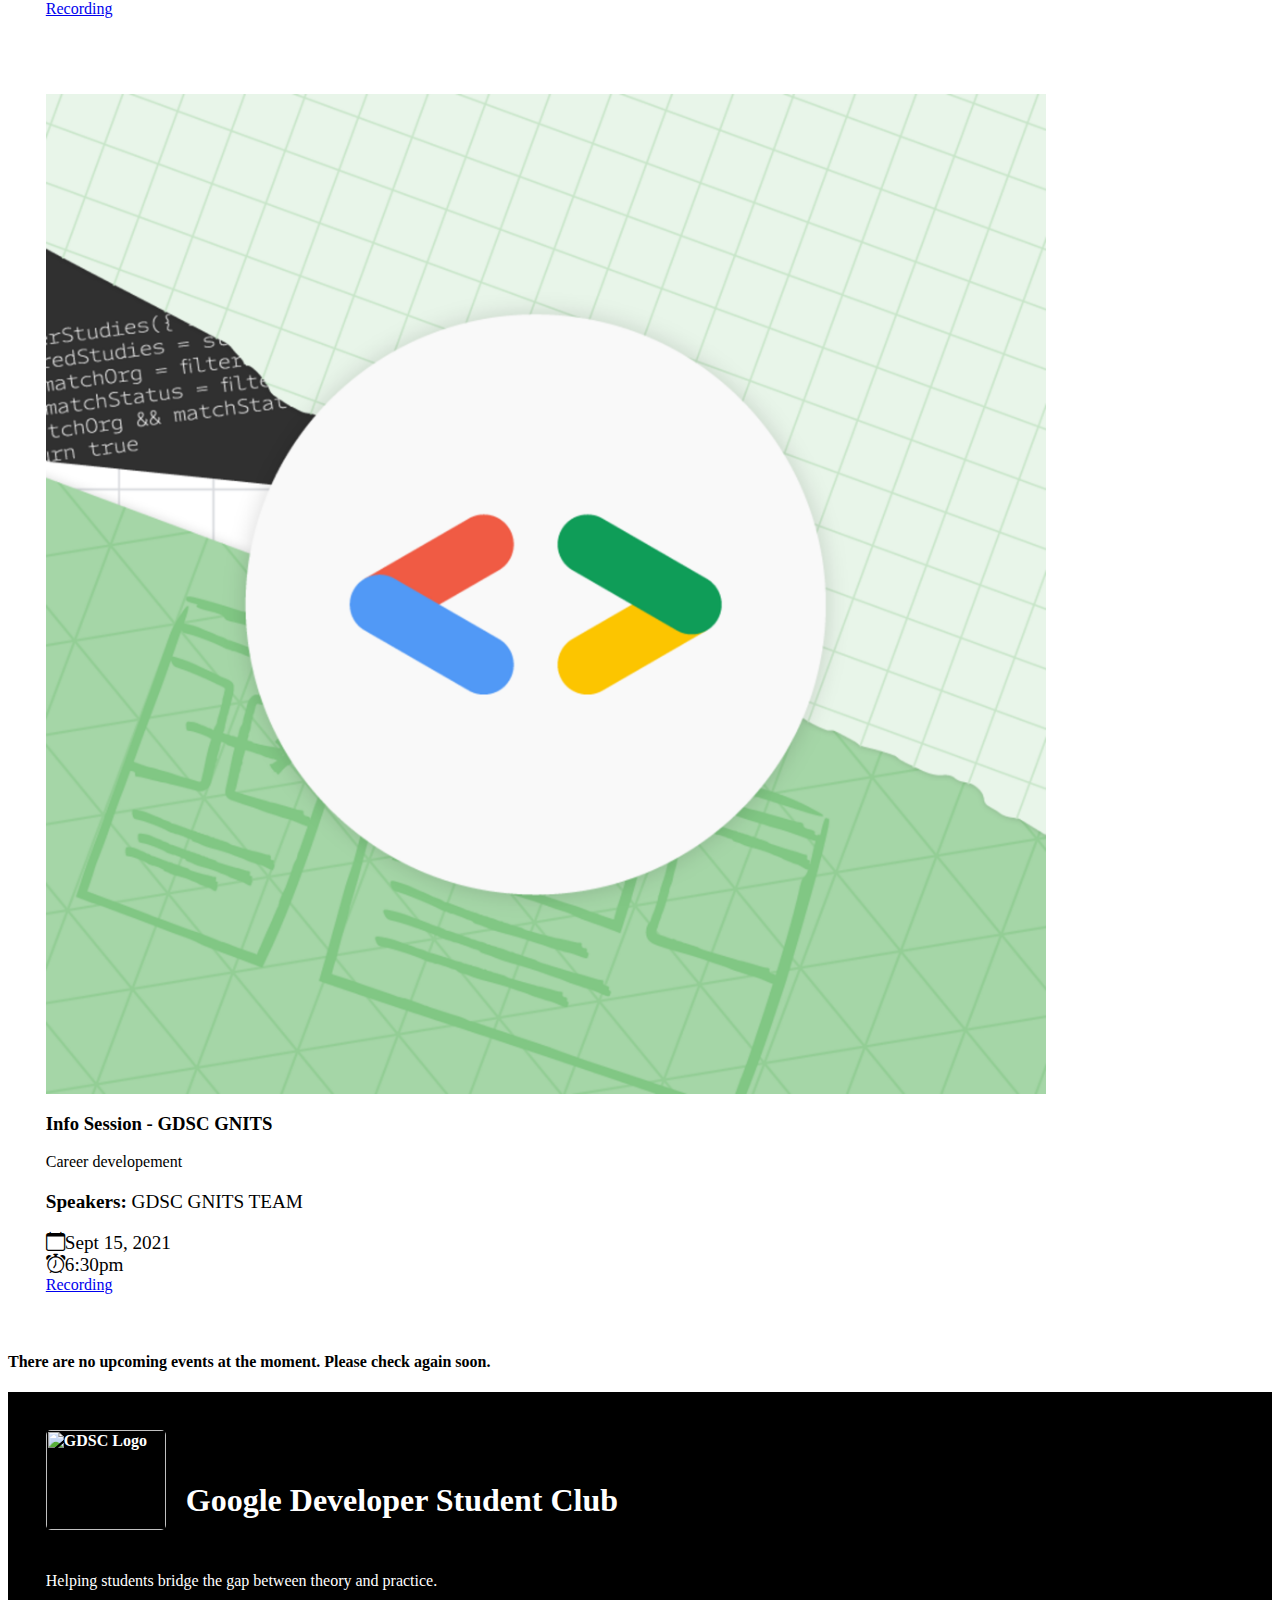
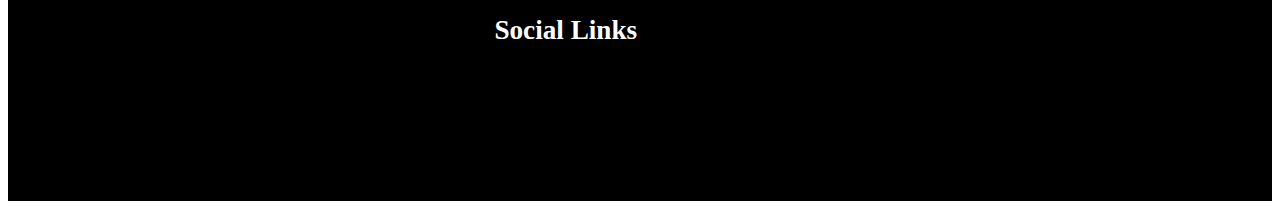
==== commit 0b2e72bb: "added recording links" ====
--- a/events.html
+++ b/events.html
@@ -114,6 +114,7 @@
         <div class="tab-content" id="myTabContent">
             <div class="tab-pane fade show active" id="past-events" role="tabpanel" aria-labelledby="past-events-tab">
 
+                
                 <div class = "container">
                     <div class="card mb-3 w-100">
                         <div class="row g-0">
@@ -129,11 +130,11 @@
                                     <div class = "py-3">
                                         <p class="card-text" style = "font-size:larger"><b>Speakers: </b>K S Jhanavi</p>
                                         <div class = "row">
-                                            <div class = "col-lg-6 col-md-12" style = "font-size:larger"><span><i class="bi bi-calendar pe-2"></i><!--<b>Date: </b>-->Jan 12, 2022</span></div>
-                                            <div class = "col-lg-6 col-md-12" style = "font-size:larger"><span><i class="bi bi-alarm pe-2"></i><!--<b>Time: </b>-->5:30pm</span></div>
-                                        </div>
-                                    </div>
-                                    <div><button class="btn btn-primary" type="button">Recording</button></div>
+                                            <div class = "col-lg-6 col-md-12" style = "font-size:larger"><span><i class="bi bi-calendar pe-2"></i>Jan 12, 2022</span></div>
+                                            <div class = "col-lg-6 col-md-12" style = "font-size:larger"><span><i class="bi bi-alarm pe-2"></i>5:30pm</span></div>
+                                        </div>
+                                    </div>
+                                    <div><a class="btn btn-primary" type="button" href = "https://gdsc.community.dev/events/details/developer-student-clubs-g-narayanamma-institute-of-technology-science-hyderabad-presents-ama-on-internships-job-opportunities-part-2/">Recording</a></div>
                                 </div>
                             </div>
                         </div>
@@ -159,7 +160,7 @@
                                             <div class = "col-lg-6 col-md-12" style = "font-size:larger"><span><i class="bi bi-alarm pe-2"></i><!--<b>Time: </b>-->7:00pm</span></div>
                                         </div>
                                     </div>
-                                    <div><button class="btn btn-primary" type="button">Recording</button></div>
+                                    <div><a class="btn btn-primary" type="button" href = "https://drive.google.com/file/d/1IJu0zgbGeNaYPLXAYvP9dcAxjIQ5Swb1/view?usp=sharing">Recording</a></div>
                                 </div>
                             </div>
                         </div>
@@ -185,7 +186,7 @@
                                             <div class = "col-lg-6 col-md-12" style = "font-size:larger"><span><i class="bi bi-alarm pe-2"></i><!--<b>Time: </b>-->7:00pm</span></div>
                                         </div>
                                     </div>
-                                    <div><button class="btn btn-primary" type="button">Recording</button></div>
+                                    <div><a class="btn btn-primary" type="button" href = "https://drive.google.com/file/d/1PtqgMPL9d__M05gMjXXuPa-UHREnMk0a/view?usp=sharing">Recording</a></div>
                                 </div>
                             </div>
                         </div>
@@ -211,7 +212,7 @@
                                             <div class = "col-lg-6 col-md-12" style = "font-size:larger"><span><i class="bi bi-alarm pe-2"></i><!--<b>Time: </b>-->5:00pm</span></div>
                                         </div>
                                     </div>
-                                    <div><button class="btn btn-primary" type="button">Recording</button></div>
+                                    <div><a class="btn btn-primary" type="button" href = "https://drive.google.com/file/d/1ptBKCOg4IVj1sW_YNroaT26nILFG3SmK/view?usp=sharing">Recording</a></div>
                                 </div>
                             </div>
                         </div>
@@ -236,7 +237,7 @@
                                             <div class = "col-lg-6 col-md-12" style = "font-size:larger"><span><i class="bi bi-alarm pe-2"></i><!--<b>Time: </b>-->7:00pm</span></div>
                                         </div>
                                     </div>
-                                    <div><button class="btn btn-primary" type="button">Recording</button></div>
+                                    <div><a class="btn btn-primary" type="button" href = "https://drive.google.com/file/d/1NG64diO3Pv5tbYKqIQkuzF2CmRiqDIRv/view?usp=sharing">Recording</a></div>
                                 </div>
                             </div>
                         </div>
@@ -261,7 +262,7 @@
                                             <div class = "col-lg-6 col-md-12" style = "font-size:larger"><span><i class="bi bi-alarm pe-2"></i><!--<b>Time: </b>-->7:00pm</span></div>
                                         </div>
                                     </div>
-                                    <div><button class="btn btn-primary" type="button">Recording</button></div>
+                                    <div><a class="btn btn-primary" type="button" href = "https://drive.google.com/file/d/1P9xxdlEHBZzkDX7lZqqh9ICyteTZ7K5v/view?usp=sharing">Recording</a></div>
                                 </div>
                             </div>
                         </div>
@@ -286,7 +287,7 @@
                                             <div class = "col-lg-6 col-md-12" style = "font-size:larger"><span><i class="bi bi-alarm pe-2"></i><!--<b>Time: </b>-->5:00pm</span></div>
                                         </div>
                                     </div>
-                                    <div><button class="btn btn-primary" type="button">Recording</button></div>
+                                    <div><a class="btn btn-primary" type="button" href = "https://tinyurl.com/y24ardvt">Recording</a></div>
                                 </div>
                             </div>
                         </div>
@@ -311,7 +312,7 @@
                                             <div class = "col-lg-6 col-md-12" style = "font-size:larger"><span><i class="bi bi-alarm pe-2"></i><!--<b>Time: </b>-->6:30pm</span></div>
                                         </div>
                                     </div>
-                                    <div><button class="btn btn-primary" type="button">Recording</button></div>
+                                    <div><a class="btn btn-primary" type="button" href = "https://drive.google.com/file/d/1-8LRDtF_E8kCevb3LEzpi9pZOy9TOaDK/view?usp=sharing">Recording</a></div>
                                 </div>
                             </div>
                         </div>
